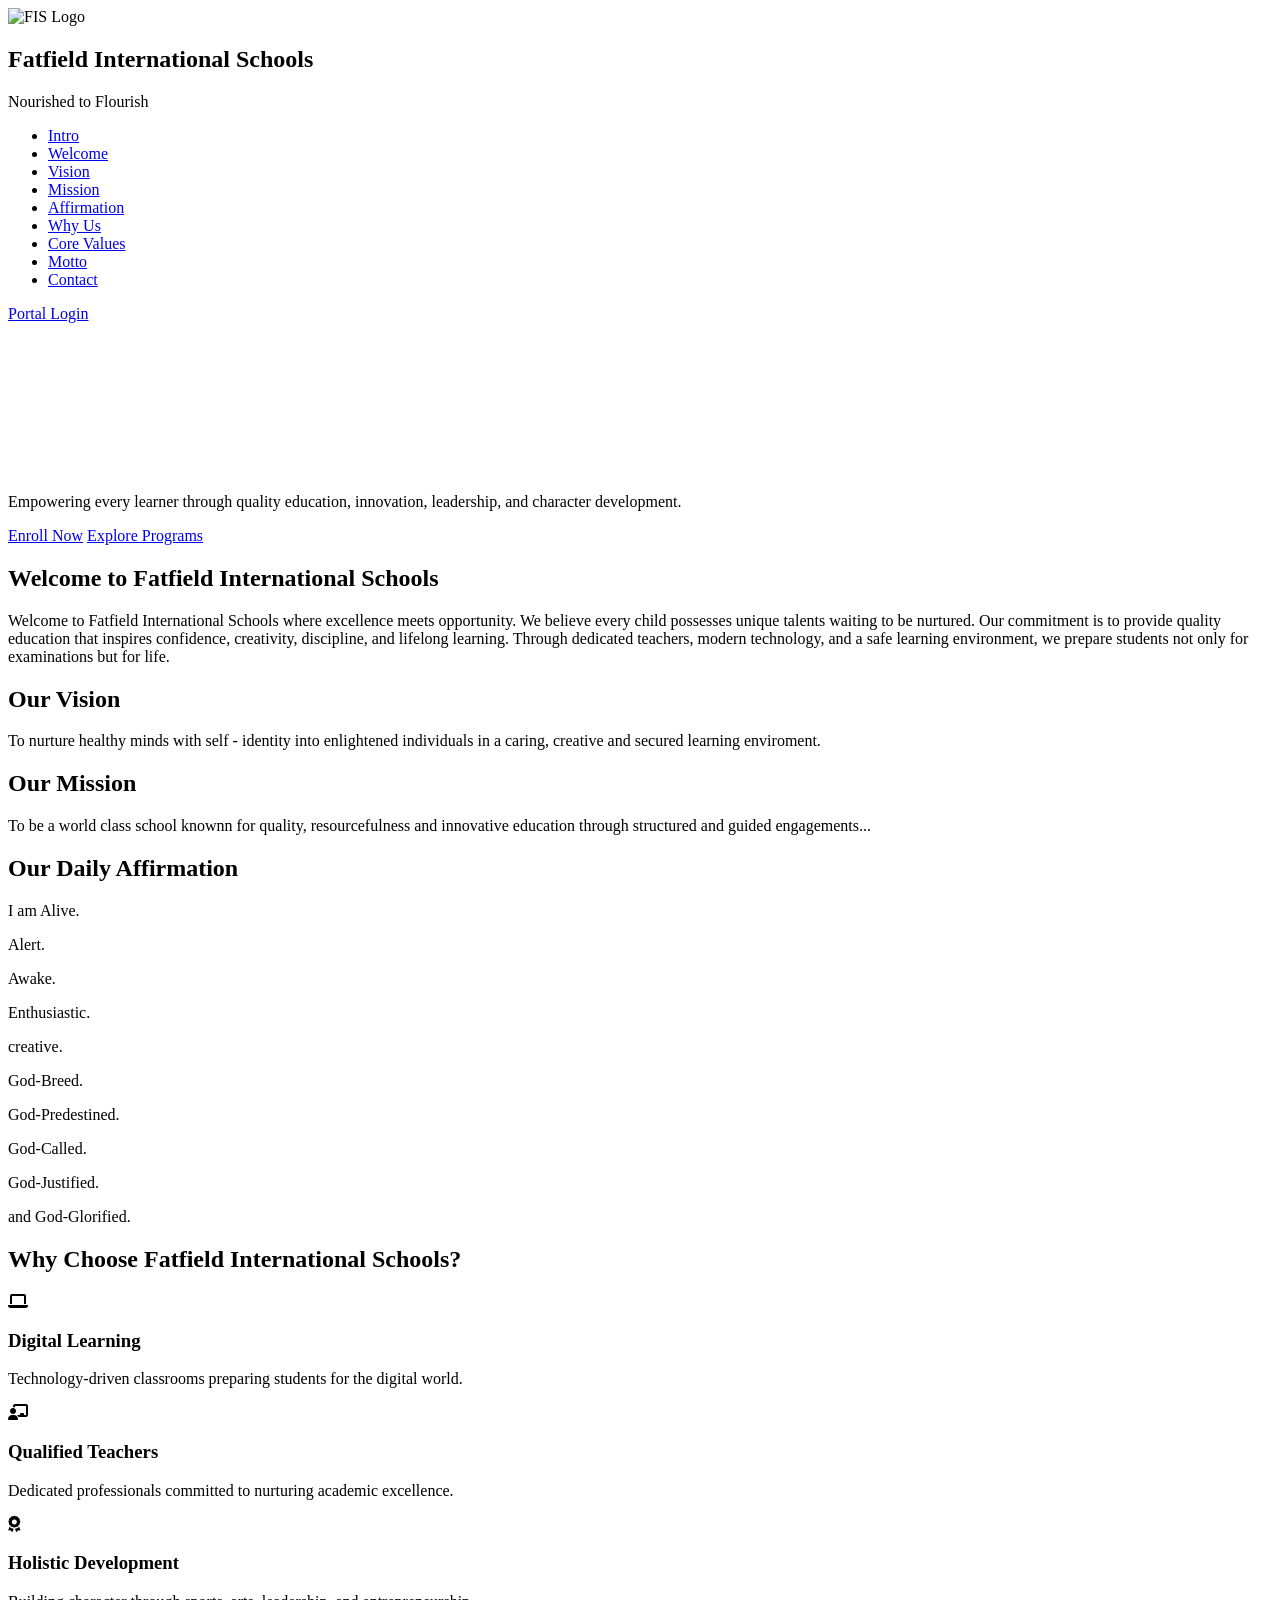
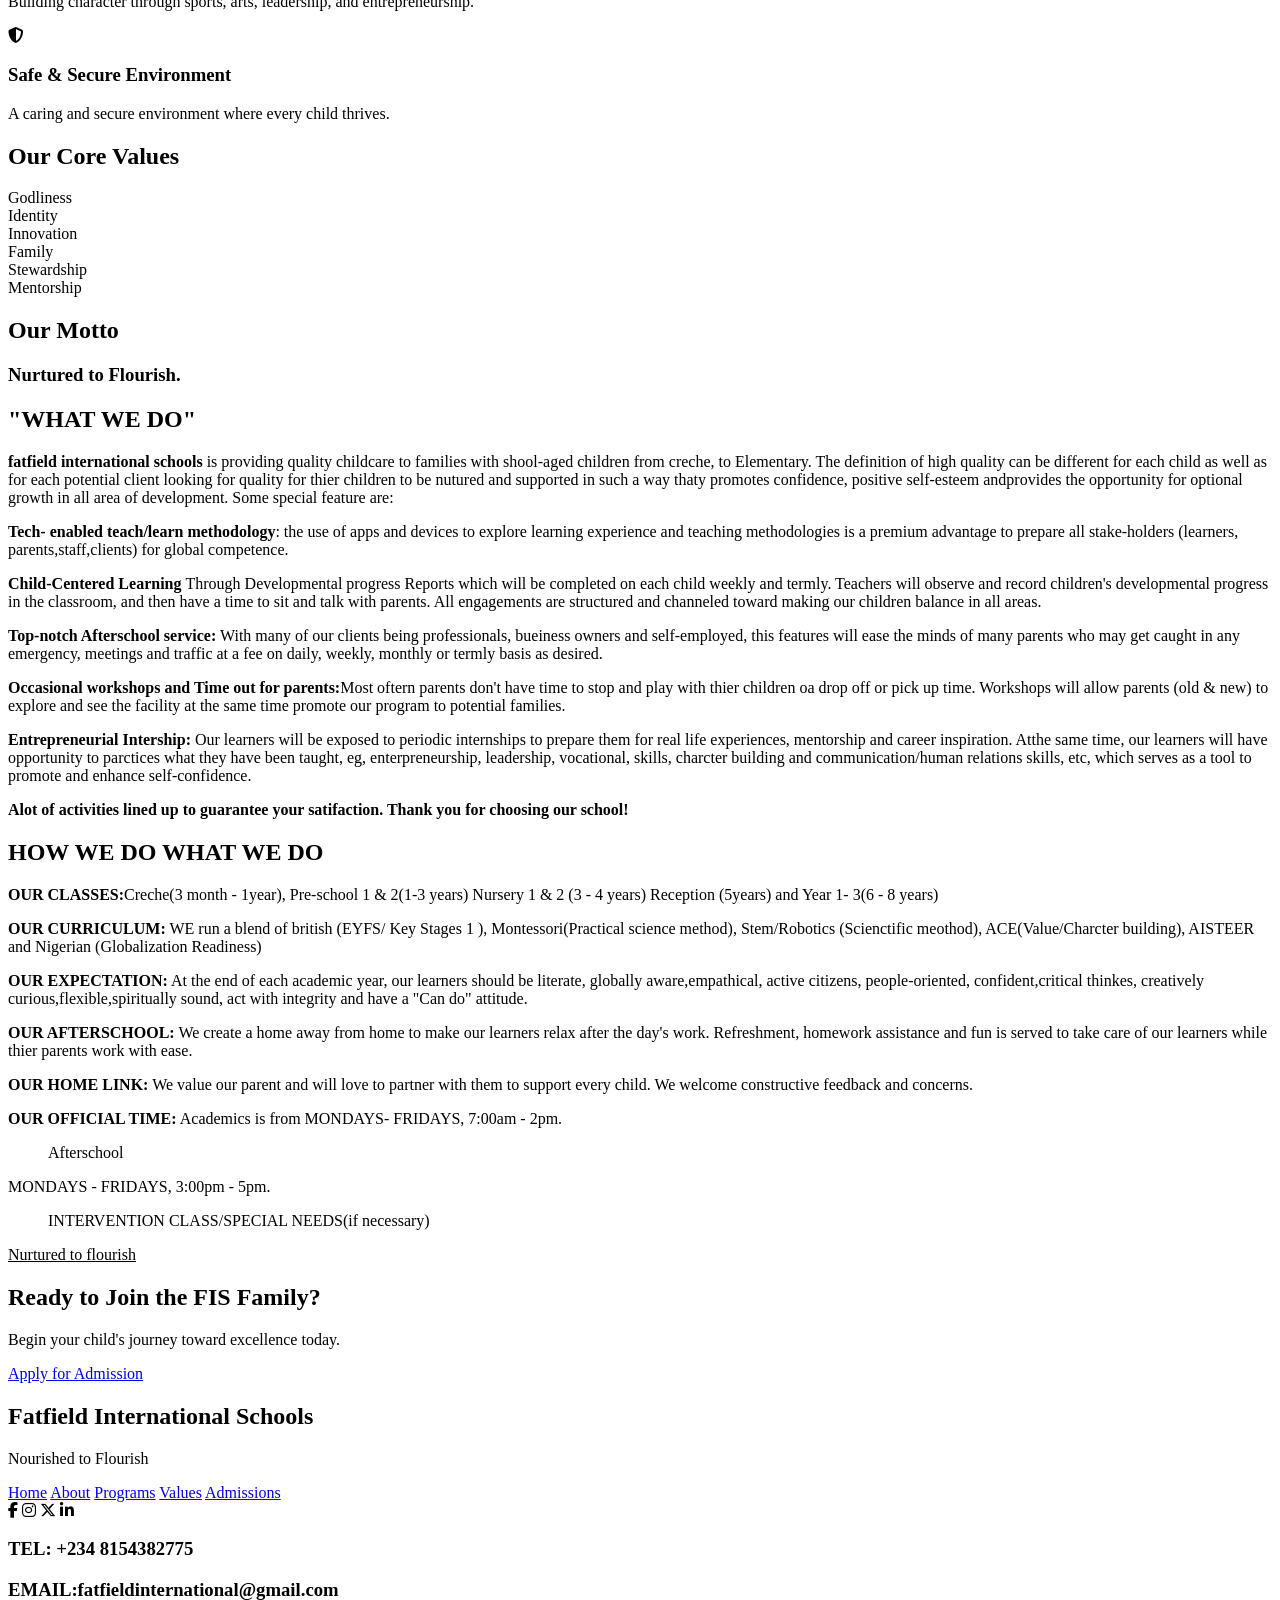
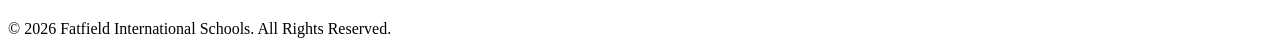
==== home.html @ a7c8a0c4 "Add files via upload" ====
<!doctype html>
<html lang="en">
  <head>
    <meta charset="UTF-8" />
    <meta name="viewport" content="width=device-width, initial-scale=1.0" />

    <title>Fatfield International Schools</title>

    <link rel="stylesheet" href="style/home.css" />

    <!-- Google Font -->
    <link
      href="https://fonts.googleapis.com/css2?family=Poppins:wght@300;400;500;600;700;800&display=swap"
      rel="stylesheet"
    />

    <!-- Font Awesome -->
    <link
      rel="stylesheet"
      href="https://cdnjs.cloudflare.com/ajax/libs/font-awesome/6.6.0/css/all.min.css"
    />
  </head>
  <body>
    <!-- ================= HEADER ================= -->

    <header>
      <div class="logo">
        <img src="data/fslogo.png" alt="FIS Logo" />

        <div>
          <h2>Fatfield International Schools</h2>
          
          <p>Nourished to Flourish</p>

          
        </div>
      </div>

      <nav>
        <ul>
          <li><a href="#hero">Intro</a></li>

          <li><a href="#welcome">Welcome</a></li>

          <li><a href="#vision">Vision</a></li>

          <li><a href="#mission">Mission</a></li>

          <li><a href="#affirmation">Affirmation</a></li>

          <li><a href="#choose">Why Us</a></li>

          <li><a href="#values">Core Values</a></li>

          <li><a href="#motto">Motto</a></li>

          <li><a href="#contact">Contact</a></li>
        </ul>
      </nav>

      <a href="index.html" class="login-btn"> Portal Login </a>
    </header>

    <!-- ================= HERO ================= -->

    <section id="hero" class="hero">
      <div class="hero-content">
        <video class="hero-video" autoplay muted loop playsinline>
          <source src="data/fsvideo.mp4" type="video/mp4" />
        </video>

        <p>
          Empowering every learner through quality education, innovation,
          leadership, and character development.
        </p>
        <div class="hero-buttons">
          <a href="#">Enroll Now</a>

          <a href="#">Explore Programs</a>
        </div>
      </div>
    </section>

    <!-- ================= WELCOME ================= -->

    <section id="welcome">
      <h2>Welcome to Fatfield International Schools</h2>

      <p>
        Welcome to Fatfield International Schools where excellence meets
        opportunity. We believe every child possesses unique talents waiting to
        be nurtured. Our commitment is to provide quality education that
        inspires confidence, creativity, discipline, and lifelong learning.
        Through dedicated teachers, modern technology, and a safe learning
        environment, we prepare students not only for examinations but for life.
      </p>
    </section>

    <!-- ================= VISION ================= -->

    <section id="vision">
      <h2>Our Vision</h2>

      <p>
        To nurture healthy minds with self - identity into enlightened
        individuals in a caring, creative and secured learning enviroment.
      </p>
    </section>

    <!-- ================= MISSION ================= -->

    <section id="mission">
      <h2>Our Mission</h2>

      <p>
        To be a world class school knownn for quality, resourcefulness and
        innovative education through structured and guided engagements...
      </p>
    </section>

    <!-- ================= AFFIRMATION ================= -->

    <section id="affirmation">
      <h2>Our Daily Affirmation</h2>

      <div class="affirmation-box">
        <p>I am Alive.</p>

        <p>Alert.</p>

        <p>Awake.</p>

        <p>Enthusiastic.</p>

        <p>creative.</p>

        <p>God-Breed.</p>

        <p>God-Predestined.</p>

        <p>God-Called.</p>

        <p>God-Justified.</p>

        <p>and God-Glorified.</p>
      </div>
    </section>

    <!-- ================= WHY CHOOSE US ================= -->

    <section id="choose">
      <h2>Why Choose Fatfield International Schools?</h2>

      <div class="cards">
        <div class="card" id="digital">
          <i class="fa-solid fa-laptop"></i>

          <h3>Digital Learning</h3>

          <p>
            Technology-driven classrooms preparing students for the digital
            world.
          </p>
        </div>

        <div class="card" id="teachers">
          <i class="fa-solid fa-chalkboard-user"></i>

          <h3>Qualified Teachers</h3>

          <p>
            Dedicated professionals committed to nurturing academic excellence.
          </p>
        </div>

        <div class="card" id="holistic">
          <i class="fa-solid fa-award"></i>

          <h3>Holistic Development</h3>

          <p>
            Building character through sports, arts, leadership, and
            entrepreneurship.
          </p>
        </div>

        <div class="card" id="secure">
          <i class="fa-solid fa-shield-halved"></i>

          <h3>Safe & Secure Environment</h3>

          <p>A caring and secure environment where every child thrives.</p>
        </div>
      </div>
    </section>

    <!-- ================= CORE VALUES ================= -->

    <section id="values">
      <h2>Our Core Values</h2>

      <div class="value-grid">
        <div class="value">Godliness</div>

        <div class="value">Identity</div>

        <div class="value">Innovation</div>

        <div class="value">Family</div>

        <div class="value">Stewardship</div>

        <div class="value">Mentorship</div>
      </div>
    </section>

    <!-- ================= MOTTO ================= -->

    <section id="motto">
      <h2>Our Motto</h2>
      <h3>Nurtured to Flourish.</h3>

      <h1>"WHAT WE DO"</h1>

      <p>
        <b>fatfield international schools</b> is providing quality childcare to
        families with shool-aged children from creche, to Elementary. The
        definition of high quality can be different for each child as well as
        for each potential client looking for quality for thier children to be
        nutured and supported in such a way thaty promotes confidence, positive
        self-esteem andprovides the opportunity for optional growth in all area
        of development. Some special feature are:
      </p>

      <p>
        <b>Tech- enabled teach/learn methodology</b>: the use of apps and
        devices to explore learning experience and teaching methodologies is a
        premium advantage to prepare all stake-holders (learners,
        parents,staff,clients) for global competence.
      </p>

      <p>
        <b>Child-Centered Learning </b> Through Developmental progress Reports
        which will be completed on each child weekly and termly. Teachers will
        observe and record children's developmental progress in the classroom,
        and then have a time to sit and talk with parents. All engagements are
        structured and channeled toward making our children balance in all
        areas.
      </p>

      <p>
        <b>Top-notch Afterschool service:</b> With many of our clients being
        professionals, bueiness owners and self-employed, this features will
        ease the minds of many parents who may get caught in any emergency,
        meetings and traffic at a fee on daily, weekly, monthly or termly basis
        as desired.
      </p>

      <p>
        <b>Occasional workshops and Time out for parents:</b>Most oftern parents
        don't have time to stop and play with thier children oa drop off or pick
        up time. Workshops will allow parents (old & new) to explore and see the
        facility at the same time promote our program to potential families.
      </p>

      <p>
        <b>Entrepreneurial Intership:</b> Our learners will be exposed to
        periodic internships to prepare them for real life experiences,
        mentorship and career inspiration. Atthe same time, our learners will
        have opportunity to parctices what they have been taught, eg,
        enterpreneurship, leadership, vocational, skills, charcter building and
        communication/human relations skills, etc, which serves as a tool to
        promote and enhance self-confidence.
      </p>

      <p>
        <b
          ><l
            >Alot of activities lined up to guarantee your satifaction. Thank
            you for choosing our school!</l
          ></b
        >
      </p>

      <h1>HOW WE DO WHAT WE DO</h1>
      <p>
        <b>OUR CLASSES:</b>Creche(3 month - 1year), Pre-school 1 & 2(1-3 years)
        Nursery 1 & 2 (3 - 4 years) Reception (5years) and Year 1- 3(6 - 8
        years)
      </p>

      <P>
        <B>OUR CURRICULUM:</B> WE run a blend of british (EYFS/ Key Stages 1 ), Montessori(Practical science method), Stem/Robotics (Scienctific meothod), ACE(Value/Charcter building), AISTEER and Nigerian (Globalization Readiness)     
       
      </p>

      </P>
       <B>OUR EXPECTATION:</B>  At the end of each academic year, our learners should be literate, globally aware,empathical, active citizens, people-oriented, confident,critical thinkes, creatively curious,flexible,spiritually sound, act with integrity and have a <l>"Can do"</l> attitude. 
      <p>

      <p>
       <b>OUR AFTERSCHOOL:</b> We create a home away from home to make our learners relax after the day's work. Refreshment, homework assistance and fun is served to take care of our learners while thier parents work with ease.
      </p>

      <p> 
        <b>OUR HOME LINK:</b> We value our parent and will love to partner with them to support every child. We welcome constructive feedback and concerns.
      </p>

      <p>
        <B>OUR OFFICIAL TIME:</B> Academics is from MONDAYS- FRIDAYS, 7:00am - 2pm. <Ul>Afterschool</Ul> MONDAYS - FRIDAYS, 3:00pm - 5pm.
        <ul>INTERVENTION CLASS/SPECIAL NEEDS(if necessary)</ul>
      </p>

      <P><u>Nurtured to flourish</u></P>
    </section>

    <!-- ================= CALL TO ACTION ================= -->

    <section id="contact">
      <h2>Ready to Join the FIS Family?</h2>

      <p>Begin your child's journey toward excellence today.</p>

      <a href="#" class="cta-btn"> Apply for Admission </a>
    </section>

    <!-- ================= FOOTER ================= -->

    <footer>
      <div class="footer-logo">
        <h2>Fatfield International Schools</h2>

        <p>Nourished to Flourish</p>
      </div>

      <div class="footer-links">
        <a href="#hero">Home</a>

        <a href="#welcome">About</a>

        <a href="#choose">Programs</a>

        <a href="#values">Values</a>

        <a href="#contact">Admissions</a>
      </div>

      <div class="socials">
        <i class="fab fa-facebook-f"></i>

        <i class="fab fa-instagram"></i>

        <i class="fab fa-x-twitter"></i>

        <i class="fab fa-linkedin-in"></i>
      </div>

      <p class="copyright">
        <h3><b>TEL: +234 8154382775</b></h3>
          <h3><b>EMAIL:fatfieldinternational@gmail.com</b></h3>
        © 2026 Fatfield International Schools. All Rights Reserved.
      </p>
    </footer>
    
    <script>
let lastScroll = 0;
const header = document.querySelector("header");

window.addEventListener("scroll", () => {

    const currentScroll = window.pageYOffset;

    // Always show the header near the top of the page
    if (currentScroll < 100) {
        header.classList.remove("hide");
        lastScroll = currentScroll;
        return;
    }

    // Hide when scrolling down
    if (currentScroll > lastScroll) {
        header.classList.add("hide");
    }

    // Show when scrolling up
    else {
        header.classList.remove("hide");
    }

    lastScroll = currentScroll;

});
</script>
  </body>
</html>
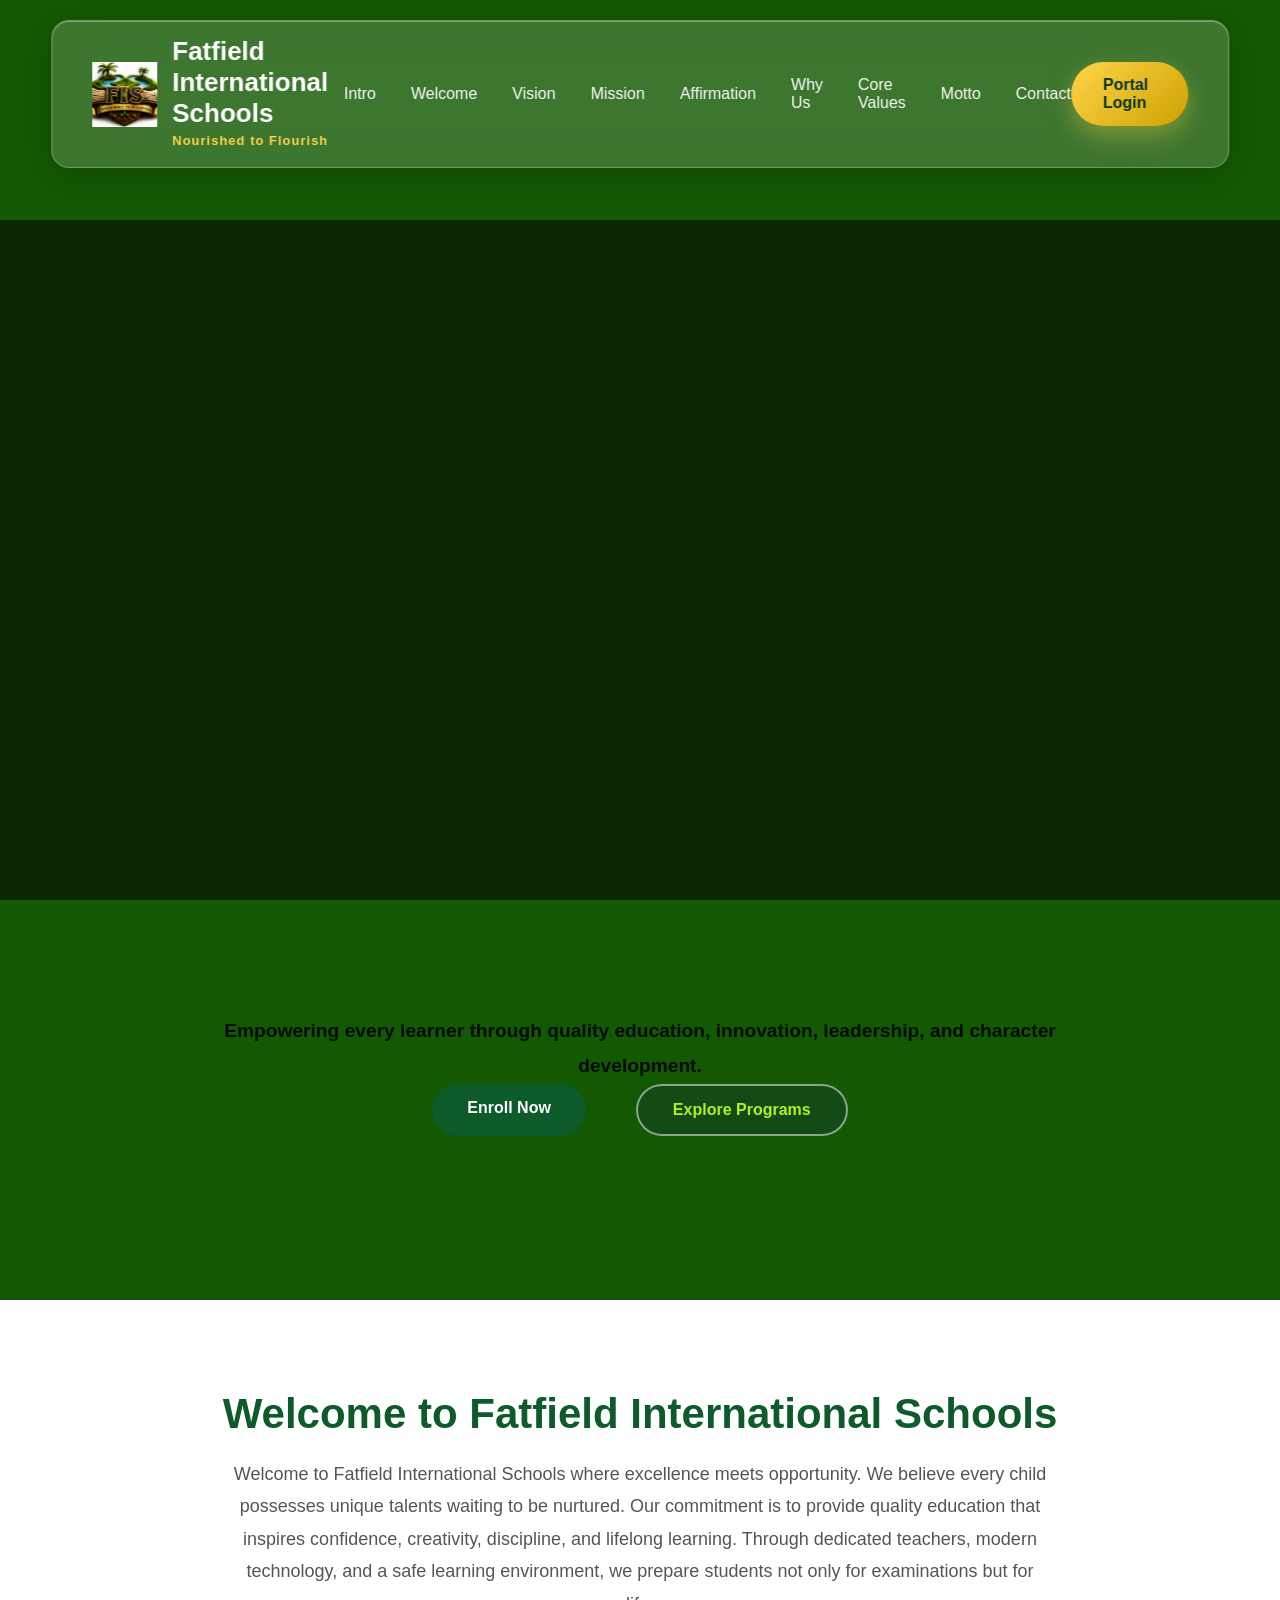
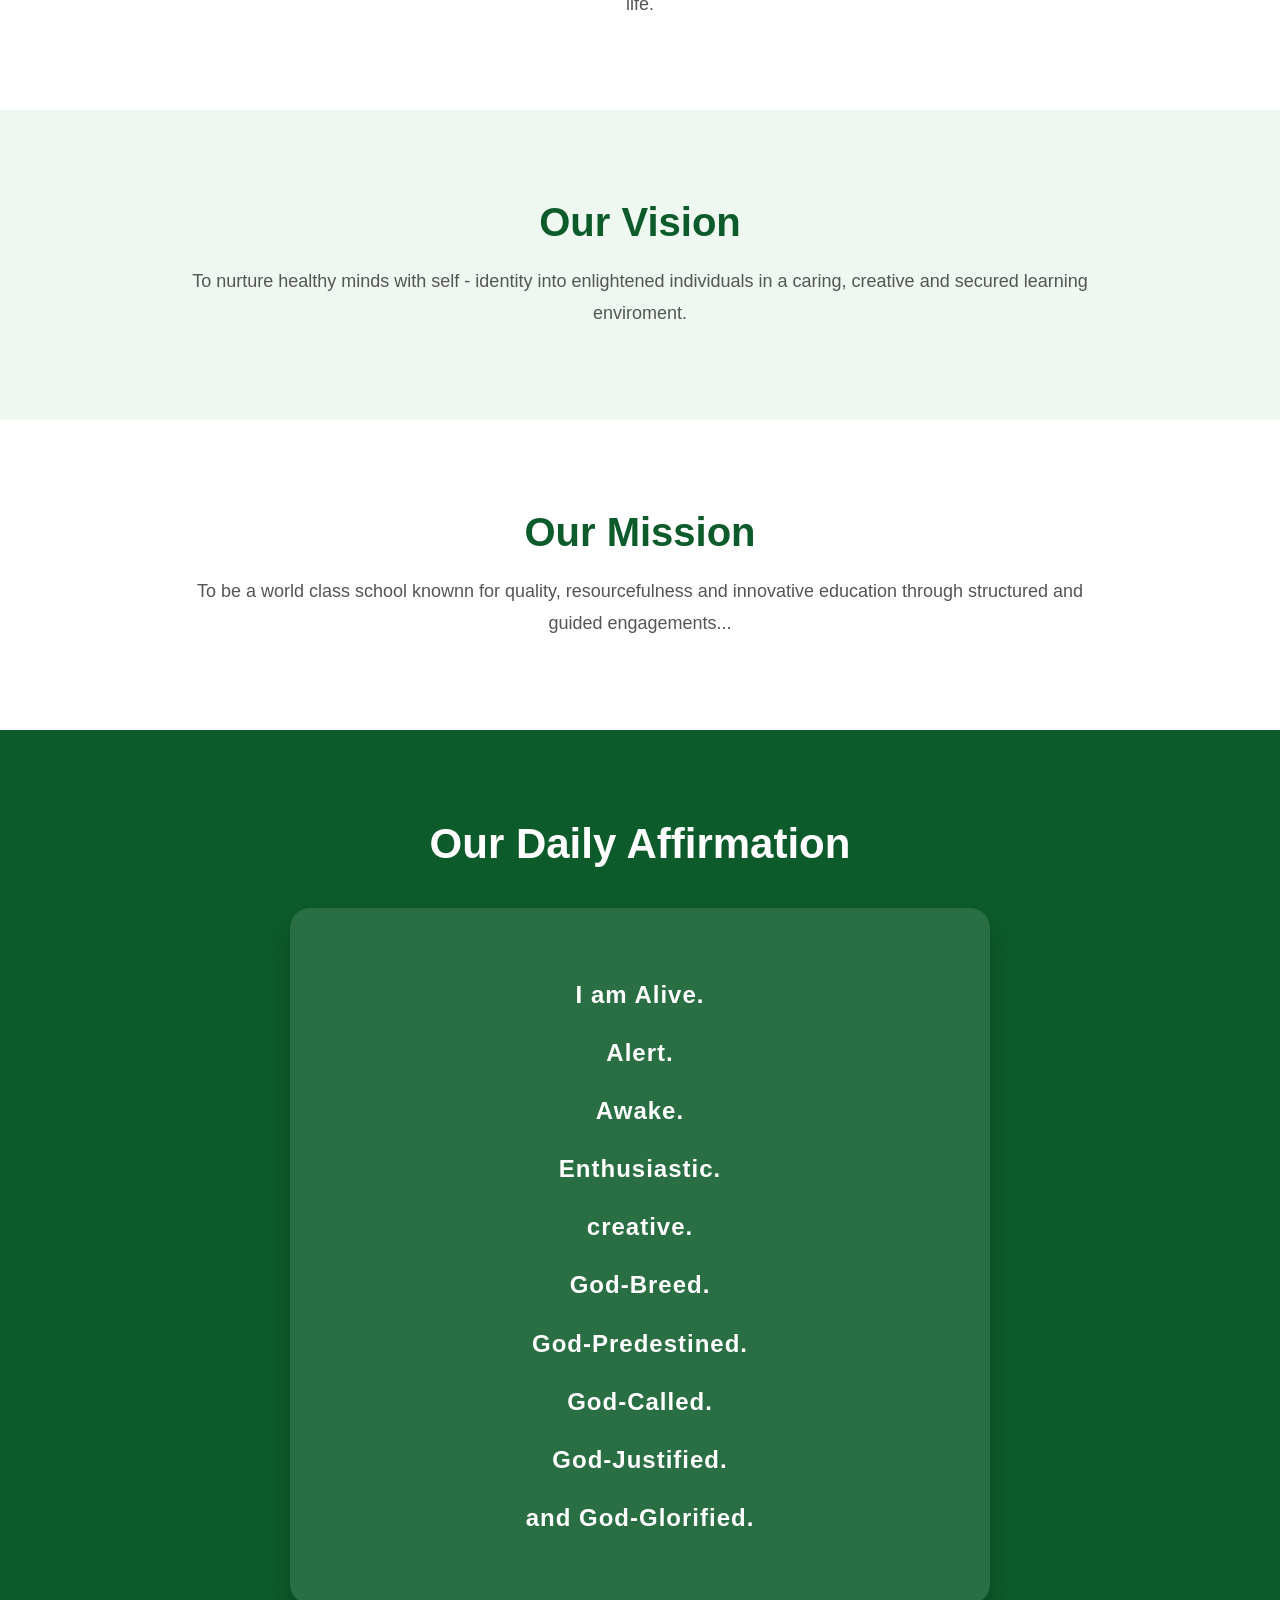
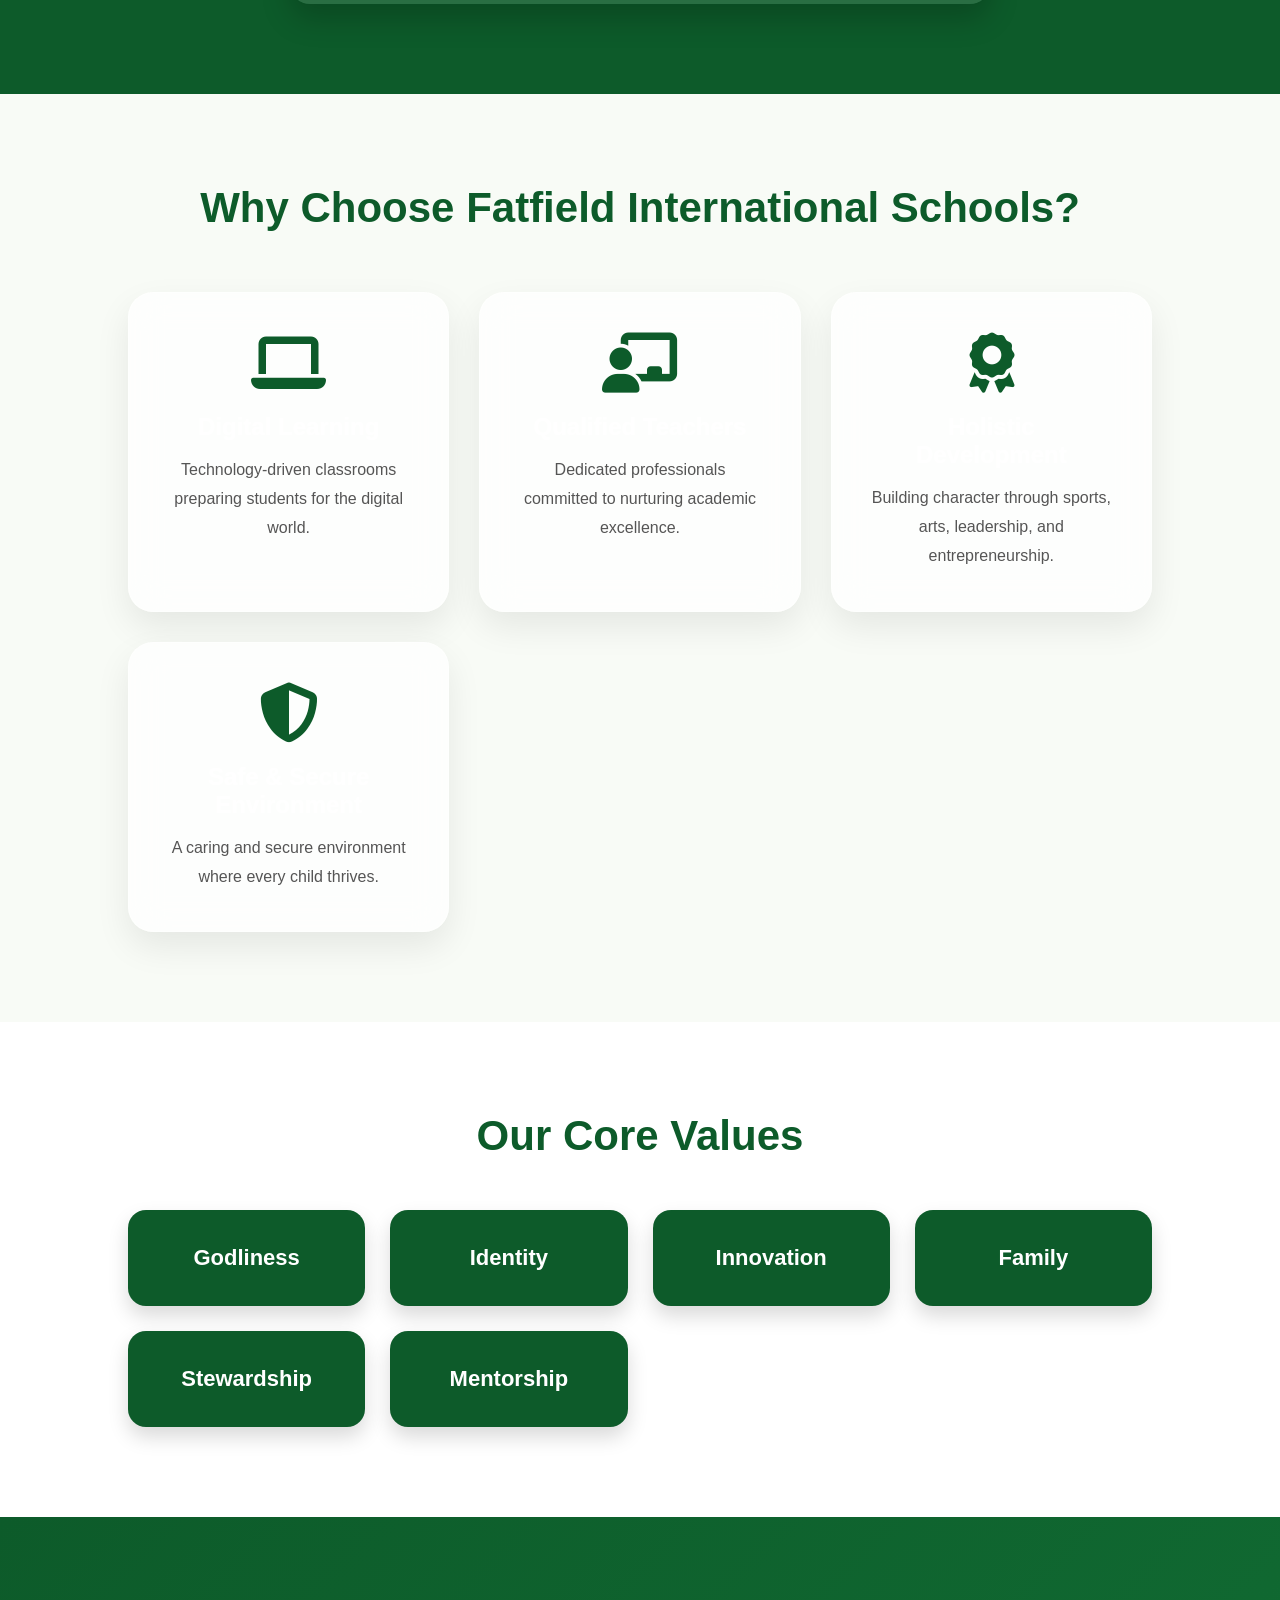
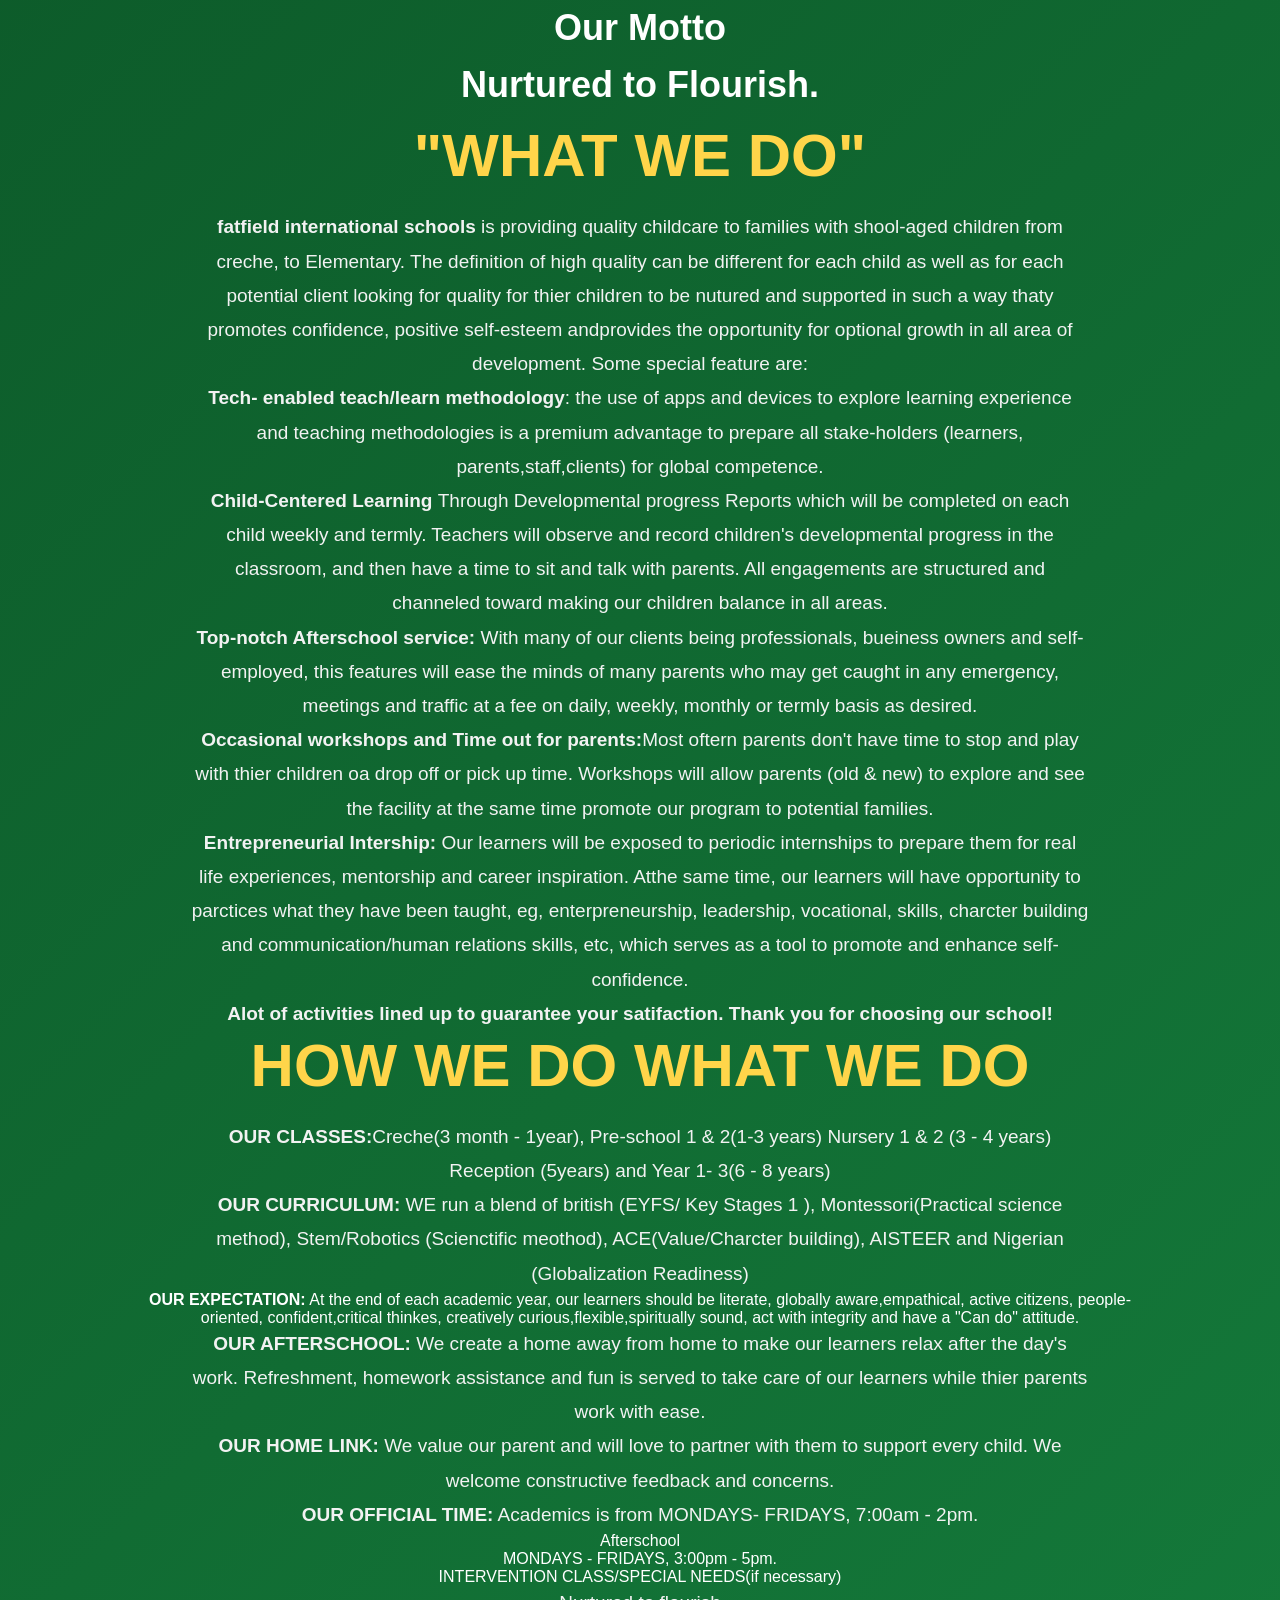
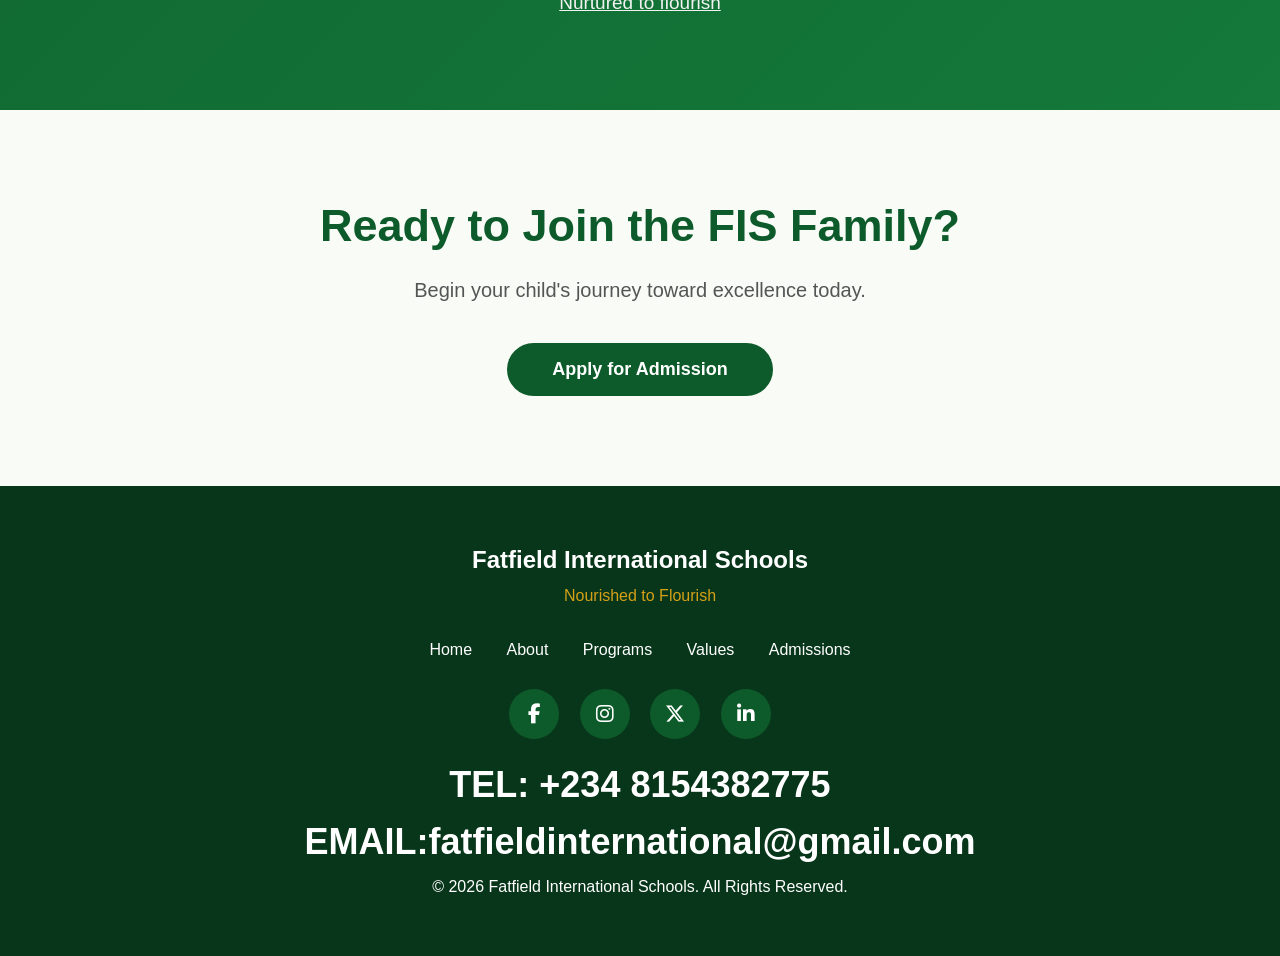
==== commit 93b18c97: "Fix HTML structure and update resource paths" ====
--- a/home.html
+++ b/home.html
@@ -6,7 +6,7 @@
 
     <title>Fatfield International Schools</title>
 
-    <link rel="stylesheet" href="style/home.css" />
+    <link rel="stylesheet" href="home.css" />
 
     <!-- Google Font -->
     <link
@@ -25,7 +25,7 @@
 
     <header>
       <div class="logo">
-        <img src="data/fslogo.png" alt="FIS Logo" />
+        <img src="fslogo.png" alt="FIS Logo" />
 
         <div>
           <h2>Fatfield International Schools</h2>
@@ -66,7 +66,7 @@
     <section id="hero" class="hero">
       <div class="hero-content">
         <video class="hero-video" autoplay muted loop playsinline>
-          <source src="data/fsvideo.mp4" type="video/mp4" />
+          <source src="fsvideo.mp4" type="video/mp4" />
         </video>
 
         <p>
--- a/home.css
+++ b/home.css
@@ -0,0 +1,1211 @@
+/*==========================
+ GOOGLE FONT
+==========================*/
+@import url('https://fonts.googleapis.com/css2?family=Poppins:wght@300;400;500;600;700;800&display=swap');
+
+/*==========================
+ RESET
+==========================*/
+*{
+    margin:0;
+    padding:0;
+    box-sizing:border-box;
+    scroll-behavior:smooth;
+    font-family:'Poppins',sans-serif;
+}
+
+body{
+    background:#135802;
+    color:#333;
+    overflow-x:hidden;
+}
+
+img{
+    max-width:100%;
+}
+
+a{
+    text-decoration:none;
+}
+
+section{
+    padding:90px 10%;
+}
+
+h1,h2,h3{
+    color:#0d5b2a;
+}
+
+p{
+    color:#555;
+    line-height:1.8;
+}
+
+/*==========================
+ HEADER
+==========================*/
+
+header{
+    position:fixed;
+    top:0;
+    left:0;
+    right:0;
+    width:100%;
+
+    min-height:90px;
+    padding:15px 40px;
+
+    display:flex;
+    justify-content:space-between;
+    align-items:center;
+
+    box-sizing:border-box;
+
+    background:rgba(255,255,255,.95);
+    backdrop-filter:blur(10px);
+
+    box-shadow:0 5px 15px rgba(0,0,0,.08);
+
+    z-index:1000;
+
+    transition:
+        opacity .2s ease,
+        transform .2s ease;
+}
+
+header.hide{
+    opacity:0;
+    transform:scale(.98);
+    pointer-events:none;
+}
+
+/*==========================
+ LOGO
+==========================*/
+
+.logo{
+    display:flex;
+    align-items:center;
+    gap:15px;
+}
+
+.logo img{
+    width:70px;
+}
+
+.logo h2{
+    font-size:24px;
+    color:#0d5b2a;
+}
+
+.logo p{
+    font-size:13px;
+    color:#d4a017;
+    font-weight:600;
+}
+
+/*==========================
+ NAVIGATION
+==========================*/
+
+nav ul{
+    display:flex;
+    list-style:none;
+    gap:28px;
+}
+
+nav ul li a{
+    color:#222;
+    font-weight:500;
+    transition:.3s;
+}
+
+nav ul li a:hover{
+    color:#0d5b2a;
+}
+
+/*==========================
+ LOGIN BUTTON
+==========================*/
+
+.login-btn{
+    background:#0d5b2a;
+    color:#fff;
+    padding:12px 24px;
+    border-radius:40px;
+    transition:.3s;
+    font-weight:600;
+}
+
+.login-btn:hover{
+    background:#d4a017;
+    color:#fff;
+}
+
+/*==========================
+ HERO
+==========================*/
+
+.hero{
+    height:100vh;
+    background:
+    linear-gradient(rgba(0,0,0,.55),rgba(0,0,0,.55)),
+    url(images/hero.jpg) center/cover no-repeat;
+
+    display:flex;
+    justify-content:center;
+    align-items:center;
+    text-align:center;
+}
+
+.hero-content{
+    max-width:850px;
+}
+
+.hero-content h1{
+    color:#fff;
+    font-size:65px;
+    line-height:1.2;
+    margin-bottom:20px;
+}
+
+.hero-content p{
+    color:#eee;
+    font-size:20px;
+    margin-bottom:40px;
+}
+
+.hero-buttons{
+    display:flex;
+    justify-content:center;
+    gap:20px;
+    flex-wrap:wrap;
+}
+
+.hero-buttons a{
+    background:#0d5b2a;
+    color:#fff;
+    padding:15px 35px;
+    border-radius:40px;
+    transition:.3s;
+    font-weight:600;
+}
+
+.hero-buttons a:last-child{
+    background:#d4a017;
+}
+
+.hero-buttons a:hover{
+    transform:translateY(-5px);
+    box-shadow:0 10px 25px rgba(0,0,0,.25);
+}
+
+/*==========================
+ WELCOME
+==========================*/
+
+#welcome{
+    text-align:center;
+    background:#fff;
+}
+
+#welcome h2{
+    font-size:42px;
+    margin-bottom:20px;
+}
+
+#welcome p{
+    width:80%;
+    margin:auto;
+    font-size:18px;
+}
+
+/*==========================
+ VISION
+==========================*/
+
+#vision{
+    background:#eef8f1;
+    text-align:center;
+}
+
+#vision h2{
+    font-size:40px;
+    margin-bottom:20px;
+}
+
+#vision p{
+    max-width:900px;
+    margin:auto;
+    font-size:18px;
+}
+
+/*==========================
+ MISSION
+==========================*/
+
+#mission{
+    background:#fff;
+    text-align:center;
+}
+
+#mission h2{
+    font-size:40px;
+    margin-bottom:20px;
+}
+
+#mission p{
+    max-width:900px;
+    margin:auto;
+    font-size:18px;
+}
+
+/*==========================
+ AFFIRMATION
+==========================*/
+
+#affirmation{
+    background:#0d5b2a;
+    text-align:center;
+    color:#fff;
+}
+
+#affirmation h2{
+    color:#fff;
+    margin-bottom:40px;
+    font-size:42px;
+}
+
+.affirmation-box{
+    max-width:700px;
+    margin:auto;
+    background:rgba(255,255,255,.12);
+    padding:50px;
+    border-radius:20px;
+    backdrop-filter:blur(8px);
+    box-shadow:0 15px 30px rgba(0,0,0,.2);
+}
+
+.affirmation-box p{
+    color:#fff;
+    font-size:24px;
+    font-weight:600;
+    margin:15px 0;
+    letter-spacing:1px;
+}
+
+/*==========================
+ SECTION SPACING
+==========================*/
+
+#welcome,
+#vision,
+#mission,
+#affirmation{
+    scroll-margin-top:100px;
+}
+
+/*==========================
+ SIMPLE ANIMATION
+==========================*/
+
+.hero-content,
+#welcome,
+#vision,
+#mission,
+#affirmation{
+    animation:fadeUp .8s ease;
+}
+
+@keyframes fadeUp{
+
+    from{
+        opacity:0;
+        transform:translateY(40px);
+    }
+
+    to{
+        opacity:1;
+        transform:translateY(0);
+    }
+
+}
+
+/*==========================
+ TABLET
+==========================*/
+
+@media(max-width:991px){
+
+header{
+    flex-direction:column;
+    gap:20px;
+}
+
+nav ul{
+    flex-wrap:wrap;
+    justify-content:center;
+}
+
+.hero-content h1{
+    font-size:48px;
+}
+
+.hero-content p{
+    font-size:18px;
+}
+
+#welcome p,
+#vision p,
+#mission p{
+    width:100%;
+}
+
+}
+
+/*==========================
+ MOBILE
+==========================*/
+
+@media(max-width:768px){
+
+section{
+    padding:70px 8%;
+}
+
+.logo img{
+    width:55px;
+}
+
+.logo h2{
+    font-size:20px;
+}
+
+nav ul{
+    gap:15px;
+}
+
+nav ul li a{
+    font-size:14px;
+}
+
+.hero{
+    height:90vh;
+}
+
+.hero-content h1{
+    font-size:36px;
+}
+
+.hero-content p{
+    font-size:16px;
+}
+
+.hero-buttons{
+    flex-direction:column;
+}
+
+.hero-buttons a{
+    width:220px;
+    margin:auto;
+}
+
+#welcome h2,
+#vision h2,
+#mission h2,
+#affirmation h2{
+    font-size:32px;
+}
+
+.affirmation-box{
+    padding:30px;
+}
+
+.affirmation-box p{
+    font-size:18px;
+}
+
+}
+
+
+/*=========================================
+ WHY CHOOSE US
+=========================================*/
+
+#choose{
+    background:#f8fbf6;
+    text-align:center;
+}
+
+#choose h2{
+    font-size:42px;
+    margin-bottom:60px;
+}
+
+.cards{
+    display:grid;
+    grid-template-columns:repeat(auto-fit,minmax(250px,1fr));
+    gap:30px;
+}
+
+.card{
+    background:#fff;
+    padding:40px 25px;
+    border-radius:20px;
+    box-shadow:0 12px 30px rgba(0,0,0,.08);
+    transition:.4s;
+    cursor:pointer;
+}
+
+.card:hover{
+    transform:translateY(-12px);
+    box-shadow:0 18px 40px rgba(0,0,0,.15);
+}
+
+.card i{
+    font-size:60px;
+    color:#0d5b2a;
+    margin-bottom:20px;
+}
+
+.card h3{
+    font-size:24px;
+    margin-bottom:15px;
+}
+
+.card p{
+    font-size:16px;
+    line-height:1.8;
+}
+
+/*=========================================
+ CORE VALUES
+=========================================*/
+
+#values{
+    background:#ffffff;
+    text-align:center;
+}
+
+#values h2{
+    font-size:42px;
+    margin-bottom:50px;
+}
+
+.value-grid{
+    display:grid;
+    grid-template-columns:repeat(auto-fit,minmax(220px,1fr));
+    gap:25px;
+}
+
+.value{
+    background:#0d5b2a;
+    color:#fff;
+    padding:35px;
+    border-radius:18px;
+    font-size:22px;
+    font-weight:600;
+    transition:.4s;
+    box-shadow:0 10px 20px rgba(0,0,0,.15);
+}
+
+.value:hover{
+    background:#d4a017;
+    transform:scale(1.05);
+}
+
+/*=========================================
+ MOTTO
+=========================================*/
+
+#motto{
+    background:linear-gradient(135deg,#0d5b2a,#14793a);
+    color:#fff;
+    text-align:center;
+}
+
+#motto h2, h3{
+    color:#ffffff;
+    font-size:36px;
+    margin-bottom:15px;
+}
+
+#motto h1{
+    color:#ffd54a;
+    font-size:60px;
+    margin-bottom:20px;
+}
+
+#motto p{
+    color:#f2f2f2;
+    max-width:900px;
+    margin:auto;
+    font-size:19px;
+}
+
+/*=========================================
+ CALL TO ACTION
+=========================================*/
+
+#contact{
+    background:#f8fbf6;
+    text-align:center;
+}
+
+#contact h2{
+    font-size:45px;
+    margin-bottom:20px;
+}
+
+#contact p{
+    font-size:20px;
+    margin-bottom:35px;
+}
+
+.cta-btn{
+    display:inline-block;
+    padding:16px 45px;
+    background:#0d5b2a;
+    color:#fff;
+    border-radius:50px;
+    font-size:18px;
+    font-weight:600;
+    transition:.3s;
+}
+
+.cta-btn:hover{
+    background:#d4a017;
+    transform:translateY(-5px);
+}
+
+/*=========================================
+ FOOTER
+=========================================*/
+
+footer{
+    background:#08361a;
+    color:#fff;
+    text-align:center;
+    padding:60px 10%;
+}
+
+.footer-logo h2{
+    color:#fff;
+    margin-bottom:8px;
+}
+
+.footer-logo p{
+    color:#d4a017;
+    margin-bottom:30px;
+}
+
+.footer-links{
+    margin-bottom:30px;
+}
+
+.footer-links a{
+    color:#fff;
+    margin:0 15px;
+    transition:.3s;
+    font-weight:500;
+}
+
+.footer-links a:hover{
+    color:#d4a017;
+}
+
+.socials{
+    margin:25px 0;
+}
+
+.socials i{
+    width:50px;
+    height:50px;
+    line-height:50px;
+    border-radius:50%;
+    background:#0d5b2a;
+    color:#fff;
+    font-size:20px;
+    margin:0 8px;
+    transition:.3s;
+    cursor:pointer;
+}
+
+.socials i:hover{
+    background:#d4a017;
+    transform:translateY(-5px);
+}
+
+footer .copyright{
+    margin-top:25px;
+    color:#ddd;
+    font-size:15px;
+}
+
+/*=========================================
+ SCROLL OFFSET
+=========================================*/
+
+#choose,
+#values,
+#motto,
+#contact{
+    scroll-margin-top:100px;
+}
+
+/*=========================================
+ RESPONSIVE
+=========================================*/
+
+@media(max-width:991px){
+
+.cards{
+    grid-template-columns:repeat(2,1fr);
+}
+
+.value-grid{
+    grid-template-columns:repeat(2,1fr);
+}
+
+#motto h1{
+    font-size:45px;
+}
+
+#contact h2{
+    font-size:36px;
+}
+
+}
+
+@media(max-width:768px){
+
+.cards{
+    grid-template-columns:1fr;
+}
+
+.value-grid{
+    grid-template-columns:1fr;
+}
+
+.card{
+    padding:35px 20px;
+}
+
+.card i{
+    font-size:50px;
+}
+
+.card h3{
+    font-size:22px;
+}
+
+.value{
+    font-size:20px;
+}
+
+#motto h1{
+    font-size:34px;
+}
+
+#motto p{
+    font-size:17px;
+}
+
+#contact h2{
+    font-size:30px;
+}
+
+#contact p{
+    font-size:17px;
+}
+
+.footer-links{
+    display:flex;
+    flex-direction:column;
+    gap:15px;
+}
+
+.footer-links a{
+    margin:0;
+}
+
+.socials i{
+    width:45px;
+    height:45px;
+    line-height:45px;
+    font-size:18px;
+}
+
+}
+
+/*=========================================
+ SMOOTH HOVER EFFECTS
+=========================================*/
+
+.card,
+.value,
+.cta-btn,
+.login-btn,
+.hero-buttons a{
+    transition:all .35s ease;
+}
+
+/*=========================================
+ CUSTOM SCROLLBAR
+=========================================*/
+
+::-webkit-scrollbar{
+    width:10px;
+}
+
+::-webkit-scrollbar-track{
+    background:#e8e8e8;
+}
+
+::-webkit-scrollbar-thumb{
+    background:#0d5b2a;
+    border-radius:20px;
+}
+
+::-webkit-scrollbar-thumb:hover{
+    background:#d4a017;
+} 
+
+
+
+
+/*=========================================
+GLASS STICKY NAVIGATION
+=========================================*/
+
+header{
+    position:fixed;
+    top:20px;
+    left:50%;
+    transform:translateX(-50%);
+
+    width:92%;
+    max-width:1450px;
+
+    display:flex;
+    justify-content:space-between;
+    align-items:center;
+
+    padding:15px 40px;
+
+    background:rgba(255,255,255,0.18);
+
+    backdrop-filter:blur(20px);
+    -webkit-backdrop-filter:blur(20px);
+
+    border:1px solid rgba(255,255,255,.25);
+
+    border-radius:18px;
+
+    box-shadow:
+        0 8px 32px rgba(0,0,0,.15),
+        inset 0 1px 1px rgba(255,255,255,.35);
+
+    z-index:1000;
+
+    transition:.4s ease;
+} 
+
+
+
+
+
+
+.logo{
+    display:flex;
+    align-items:center;
+    gap:15px;
+}
+
+.logo img{
+    width:65px;
+    height:65px;
+    object-fit:cover;
+}
+
+.logo h2{
+    font-size:26px;
+    color:#ffffff;
+    font-weight:700;
+}
+
+.logo h3{
+    font-size:16px;
+    color:#f2f2f2;
+    font-weight:700;
+}
+
+.logo p{
+    color:#ffd54a;
+    font-size:13px;
+    letter-spacing:1px;
+}
+
+
+
+
+
+
+nav ul{
+    display:flex;
+    align-items:center;
+    gap:35px;
+    list-style:none;
+}
+
+nav ul li a{
+
+    color:white;
+
+    font-weight:500;
+
+    position:relative;
+
+    transition:.3s;
+}
+
+nav ul li a::after{
+
+    content:"";
+
+    position:absolute;
+
+    left:0;
+
+    bottom:-6px;
+
+    width:0;
+
+    height:2px;
+
+    background:#FFD54A;
+
+    transition:.3s;
+}
+
+nav ul li a:hover{
+
+    color:#FFD54A;
+
+}
+
+nav ul li a:hover::after{
+
+    width:100%;
+
+}
+
+
+
+
+.login-btn{
+
+    background:linear-gradient(135deg,#FFD54A,#CFA100);
+
+    color:#08361A;
+
+    padding:14px 32px;
+
+    border-radius:50px;
+
+    font-weight:700;
+
+    transition:.35s;
+
+    box-shadow:0 10px 25px rgba(255,213,74,.35);
+
+}
+
+.login-btn:hover{
+
+    transform:translateY(-4px);
+
+    box-shadow:0 18px 35px rgba(255,213,74,.55);
+
+} 
+
+
+
+
+
+.hero{
+
+    height:100vh;
+
+    display:flex;
+
+    justify-content:center;
+
+    align-items:center;
+
+    text-align:center;
+
+    background:
+
+    linear-gradient(rgba(0,0,0,.55),rgba(0,0,0,.55)),
+
+    url(images/hero.jpg);
+
+    background-size:cover;
+
+    background-position:center;
+
+    background-attachment:fixed;
+
+}
+
+
+
+
+.hero-buttons a{
+
+    padding:16px 38px;
+
+    border-radius:50px;
+
+    font-weight:600;
+
+    transition:.35s;
+
+    backdrop-filter:blur(15px);
+
+}
+
+.hero-buttons a:first-child{
+
+    background:#0d5b2a;
+
+    color:white;
+
+}
+
+.hero-buttons a:last-child{
+
+    background:rgba(255,255,255,.15);
+
+    color:white;
+
+    border:1px solid rgba(255,255,255,.4);
+
+}
+
+.hero-buttons a:hover{
+
+    transform:translateY(-6px);
+
+}
+
+
+
+
+.card{
+
+    background:rgba(255,255,255,.75);
+
+    backdrop-filter:blur(18px);
+
+    border:1px solid rgba(255,255,255,.35);
+
+    border-radius:25px;
+
+    padding:40px;
+
+    box-shadow:
+
+    0 15px 35px rgba(0,0,0,.08);
+
+    transition:.4s;
+
+}
+
+.card:hover{
+
+    transform:translateY(-12px);
+
+}
+
+
+
+
+
+
+
+
+
+/*=========================================
+ HERO VIDEO SECTION
+=========================================*/
+
+.hero{
+    position:relative;
+    width:100%;
+    height:120vh;
+    display:flex;
+    justify-content:center;
+    align-items:center;
+    overflow:hidden;
+    margin: 220px 0 0 0; /* Adjust to match your header height */
+
+}
+
+/* Background Video */
+
+.hero-video{
+    position:absolute;
+    top:50%;
+    left:50%;
+    width:100%;
+    height:100%;
+    object-fit:fit;
+    transform:translate(-50%, -50%);
+    z-index:-2;
+}
+
+/* Dark Overlay */
+
+.overlay{
+    position:absolute;
+    top:0;
+    left:0;
+    width:100%;
+    height:100%;
+    background:linear-gradient(
+        rgba(0,0,0,0.45),
+        rgba(0,0,0,0.55)
+    );
+    z-index:-1;
+}
+
+/* Hero Content */
+
+.hero-content{
+    max-width:1000px;
+    text-align:center;
+    padding:20px;
+    color:#fff;
+    z-index:2;
+}
+
+.hero-content h1{
+    font-size:4rem;
+    line-height:1.2;
+    font-weight:800;
+    color:#fff;
+    margin-bottom:20px;
+    text-shadow:0 5px 15px rgba(0,0,0,.4);
+}
+
+.hero-content p{
+    font-size:1.2rem;
+    color:#000c02;
+    margin-bottom:40px;
+    line-height:1.8;
+    margin: 630px 0 0 0;
+    font-weight: bold;
+
+}
+
+/* Buttons */
+
+.hero-buttons{
+    display:flex;
+    justify-content:center;
+    gap:50px;
+    flex-wrap:wrap;
+}
+
+.hero-buttons a{
+    display:inline-block;
+    padding:15px 35px;
+    border-radius:50px;
+    font-weight:600;
+    transition:.35s;
+}
+
+.hero-buttons a:first-child{
+    background:#0d5b2a;
+    color:#fff;
+}
+
+.hero-buttons a:last-child{
+    background:rgba(25, 4, 143, 0.15);
+    color:#b2f023;
+    border:2px solid rgba(255,255,255,.5);
+    backdrop-filter:blur(10px);
+}
+
+.hero-buttons a:hover{
+    transform:translateY(-5px);
+}
+
+.hero-buttons a:first-child:hover{
+    background:#d4a017;
+}
+
+.hero-buttons a:last-child:hover{
+    background:rgba(255,255,255,.25);
+}
+
+/*=========================================
+ RESPONSIVE
+=========================================*/
+
+@media(max-width:992px){
+
+.hero-content h1{
+    font-size:3rem;
+}
+
+.hero-content p{
+    font-size:1.1rem;
+}
+
+}
+
+@media(max-width:768px){
+
+.hero{
+    height:90vh;
+}
+
+.hero-content h1{
+    font-size:2.3rem;
+}
+
+.hero-content p{
+    font-size:1rem;
+}
+
+.hero-buttons{
+    flex-direction:column;
+    align-items:center;
+}
+
+.hero-buttons a{
+    width:220px;
+    text-align:center;
+}
+
+}
+.hero-content{
+    animation:heroFade 1.5s ease;
+}
+
+@keyframes heroFade{
+
+    from{
+        opacity:0;
+        transform:translateY(50px);
+    }
+
+    to{
+        opacity:1;
+        transform:translateY(0);
+    }
+
+}
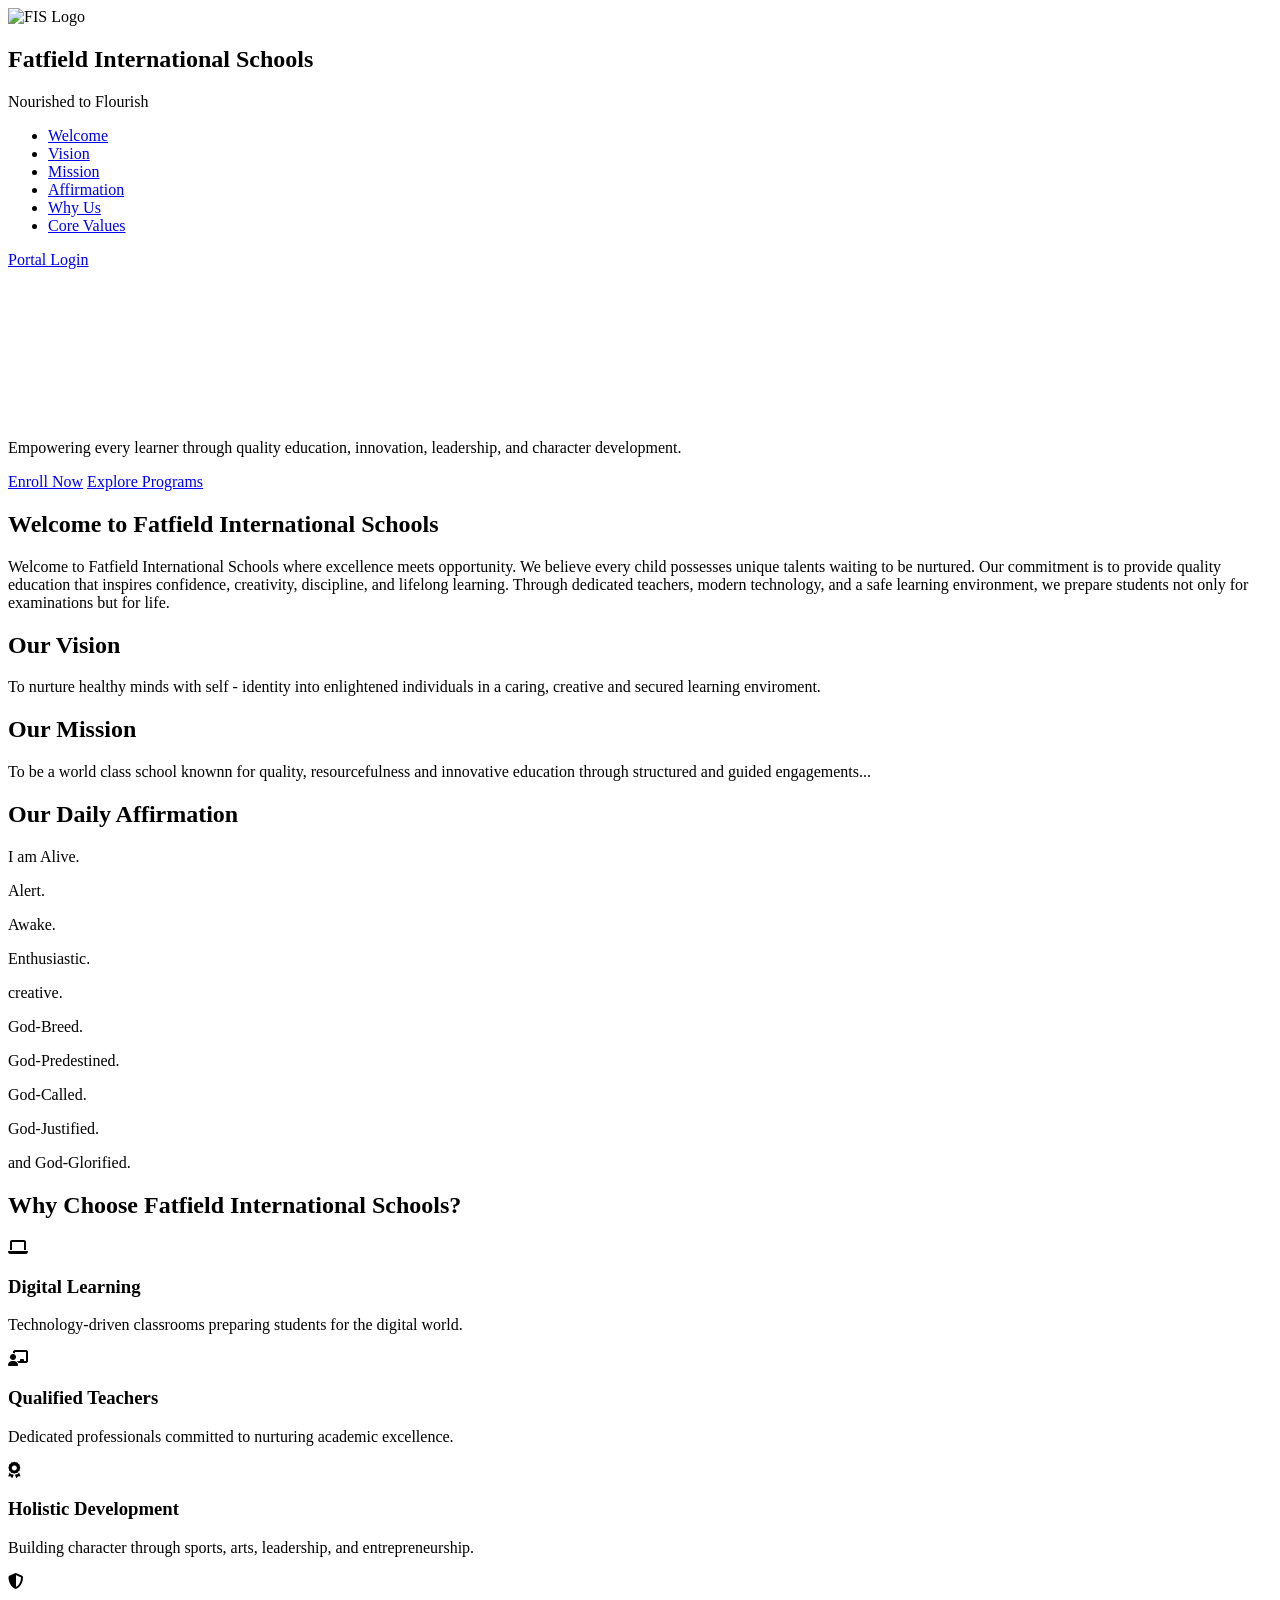
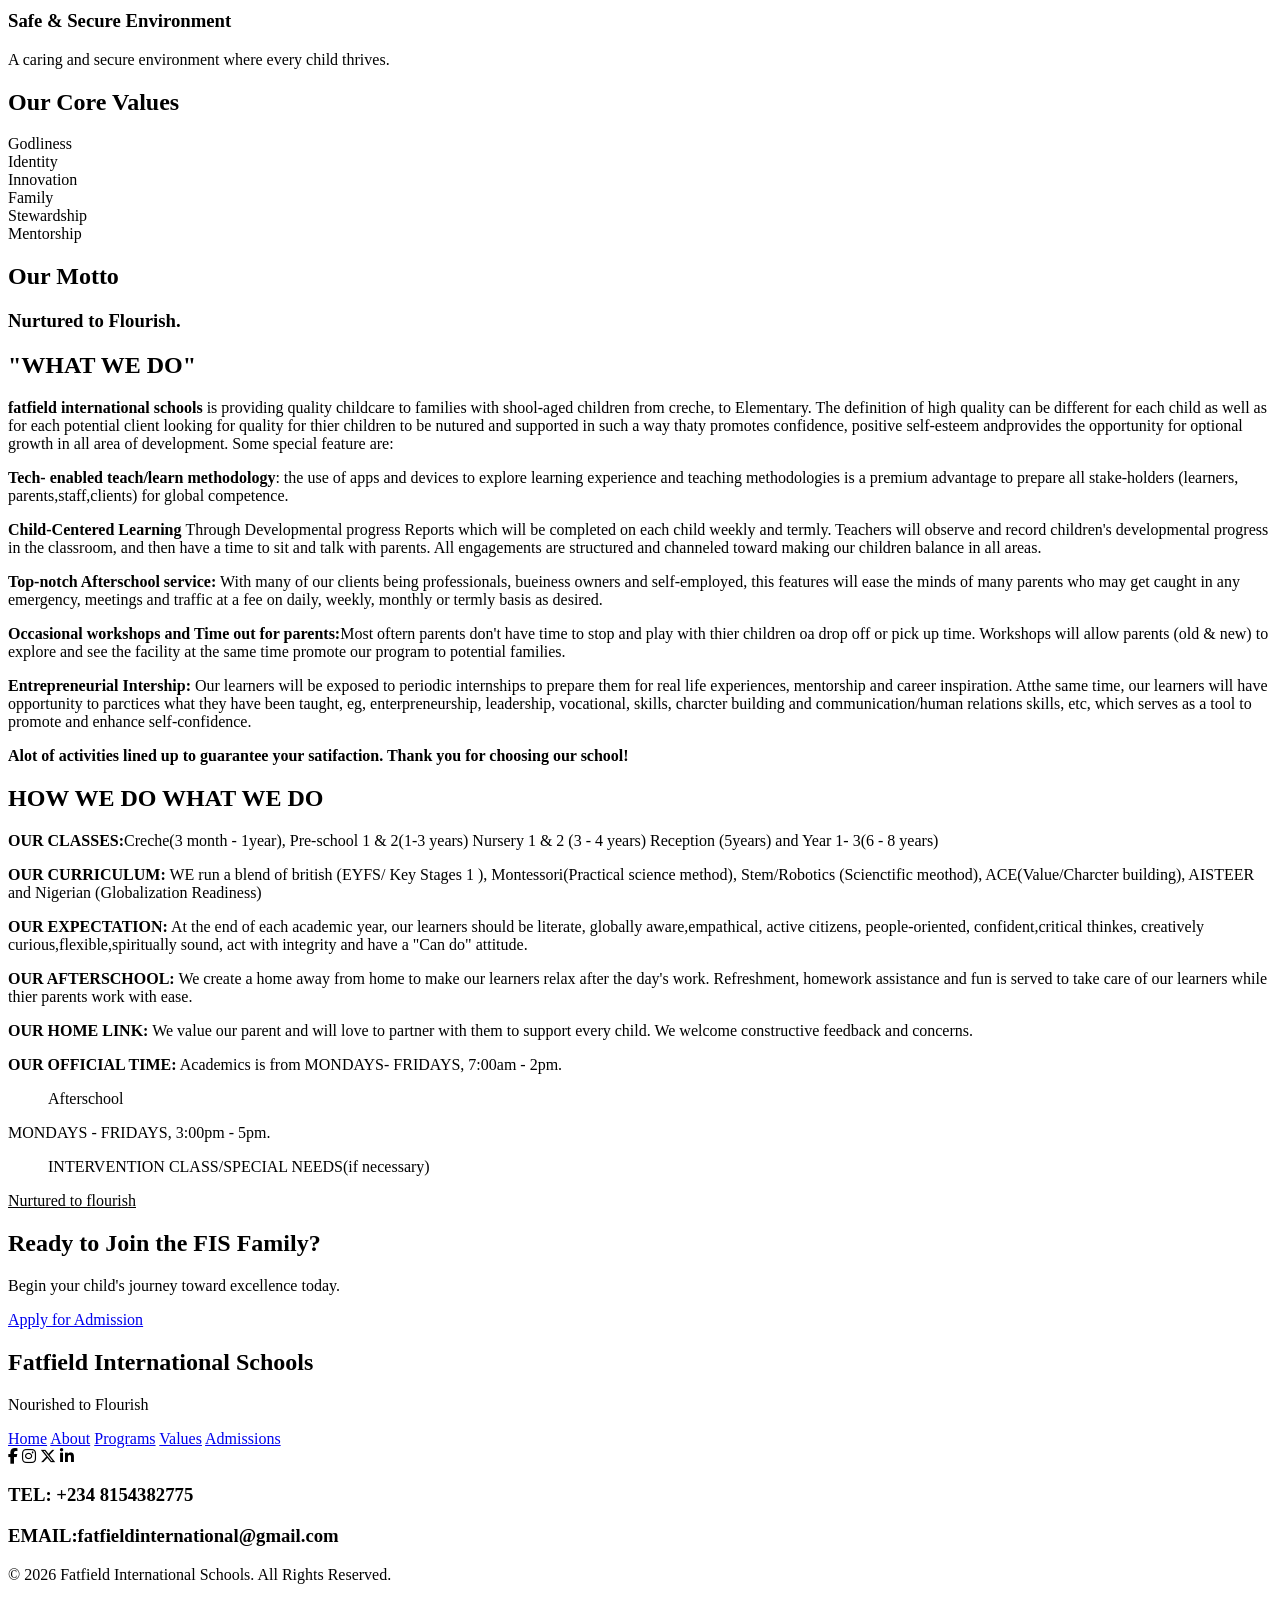
==== commit 62f360b4: "Add files via upload" ====
--- a/home.html
+++ b/home.html
@@ -6,7 +6,7 @@
 
     <title>Fatfield International Schools</title>
 
-    <link rel="stylesheet" href="home.css" />
+    <link rel="stylesheet" href="style/home.css" />
 
     <!-- Google Font -->
     <link
@@ -25,7 +25,7 @@
 
     <header>
       <div class="logo">
-        <img src="fslogo.png" alt="FIS Logo" />
+        <img src="data/fslogo.png" alt="FIS Logo" />
 
         <div>
           <h2>Fatfield International Schools</h2>
@@ -38,7 +38,7 @@
 
       <nav>
         <ul>
-          <li><a href="#hero">Intro</a></li>
+          
 
           <li><a href="#welcome">Welcome</a></li>
 
@@ -52,9 +52,8 @@
 
           <li><a href="#values">Core Values</a></li>
 
-          <li><a href="#motto">Motto</a></li>
-
-          <li><a href="#contact">Contact</a></li>
+          
+
         </ul>
       </nav>
 
@@ -66,7 +65,7 @@
     <section id="hero" class="hero">
       <div class="hero-content">
         <video class="hero-video" autoplay muted loop playsinline>
-          <source src="fsvideo.mp4" type="video/mp4" />
+          <source src="data/fsvideo.mp4" type="video/mp4" />
         </video>
 
         <p>
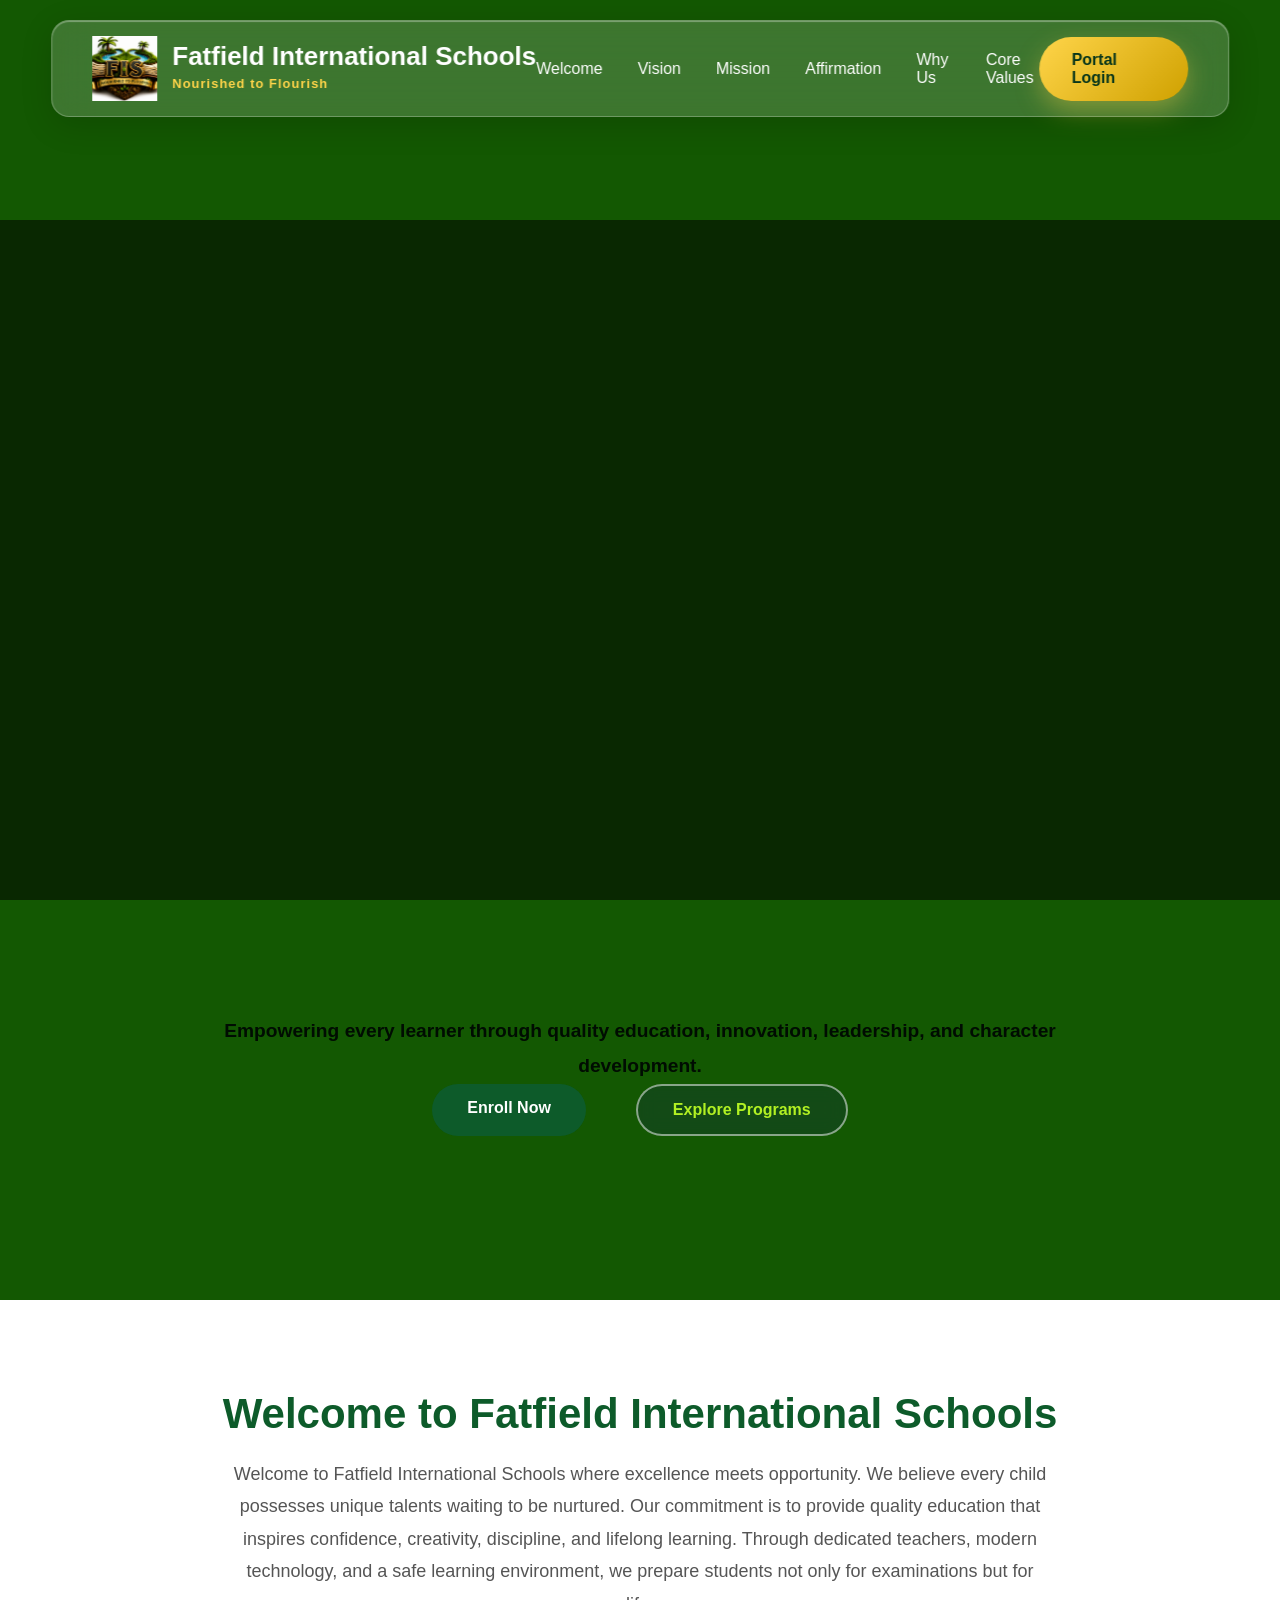
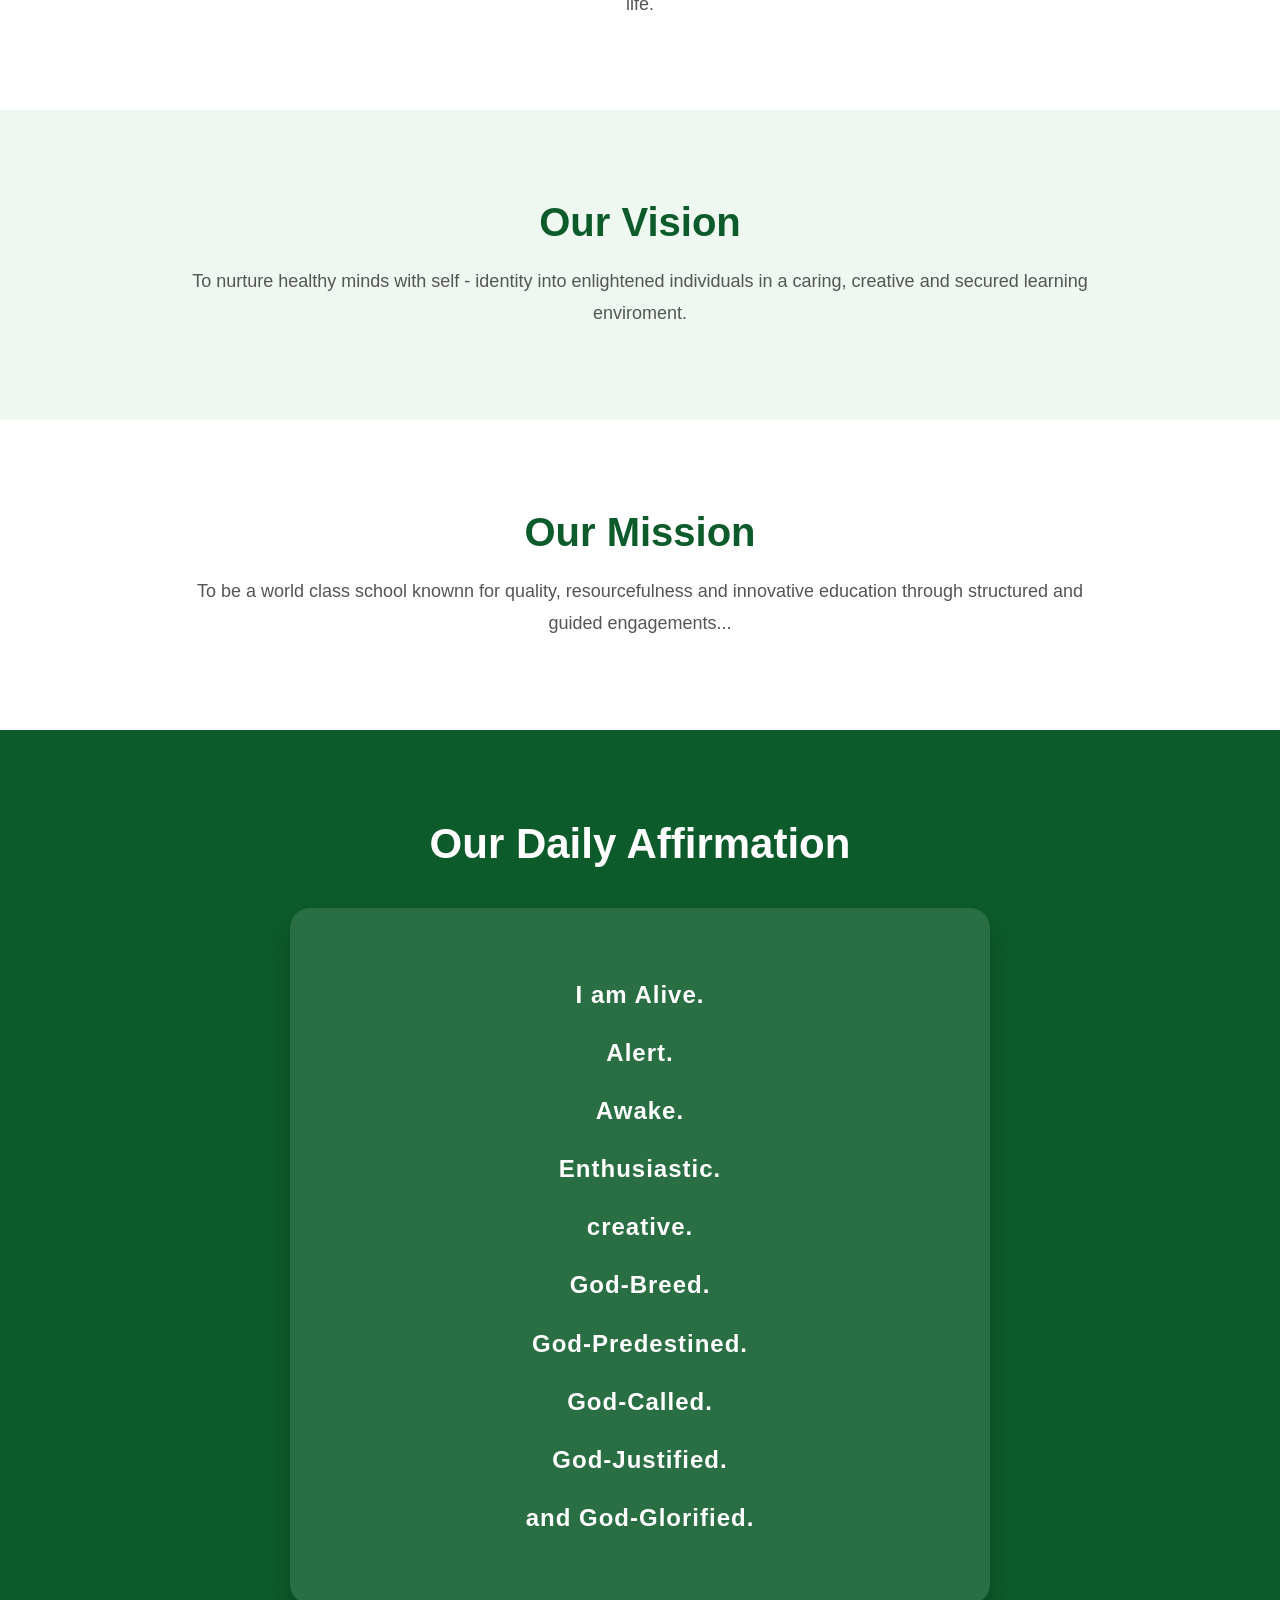
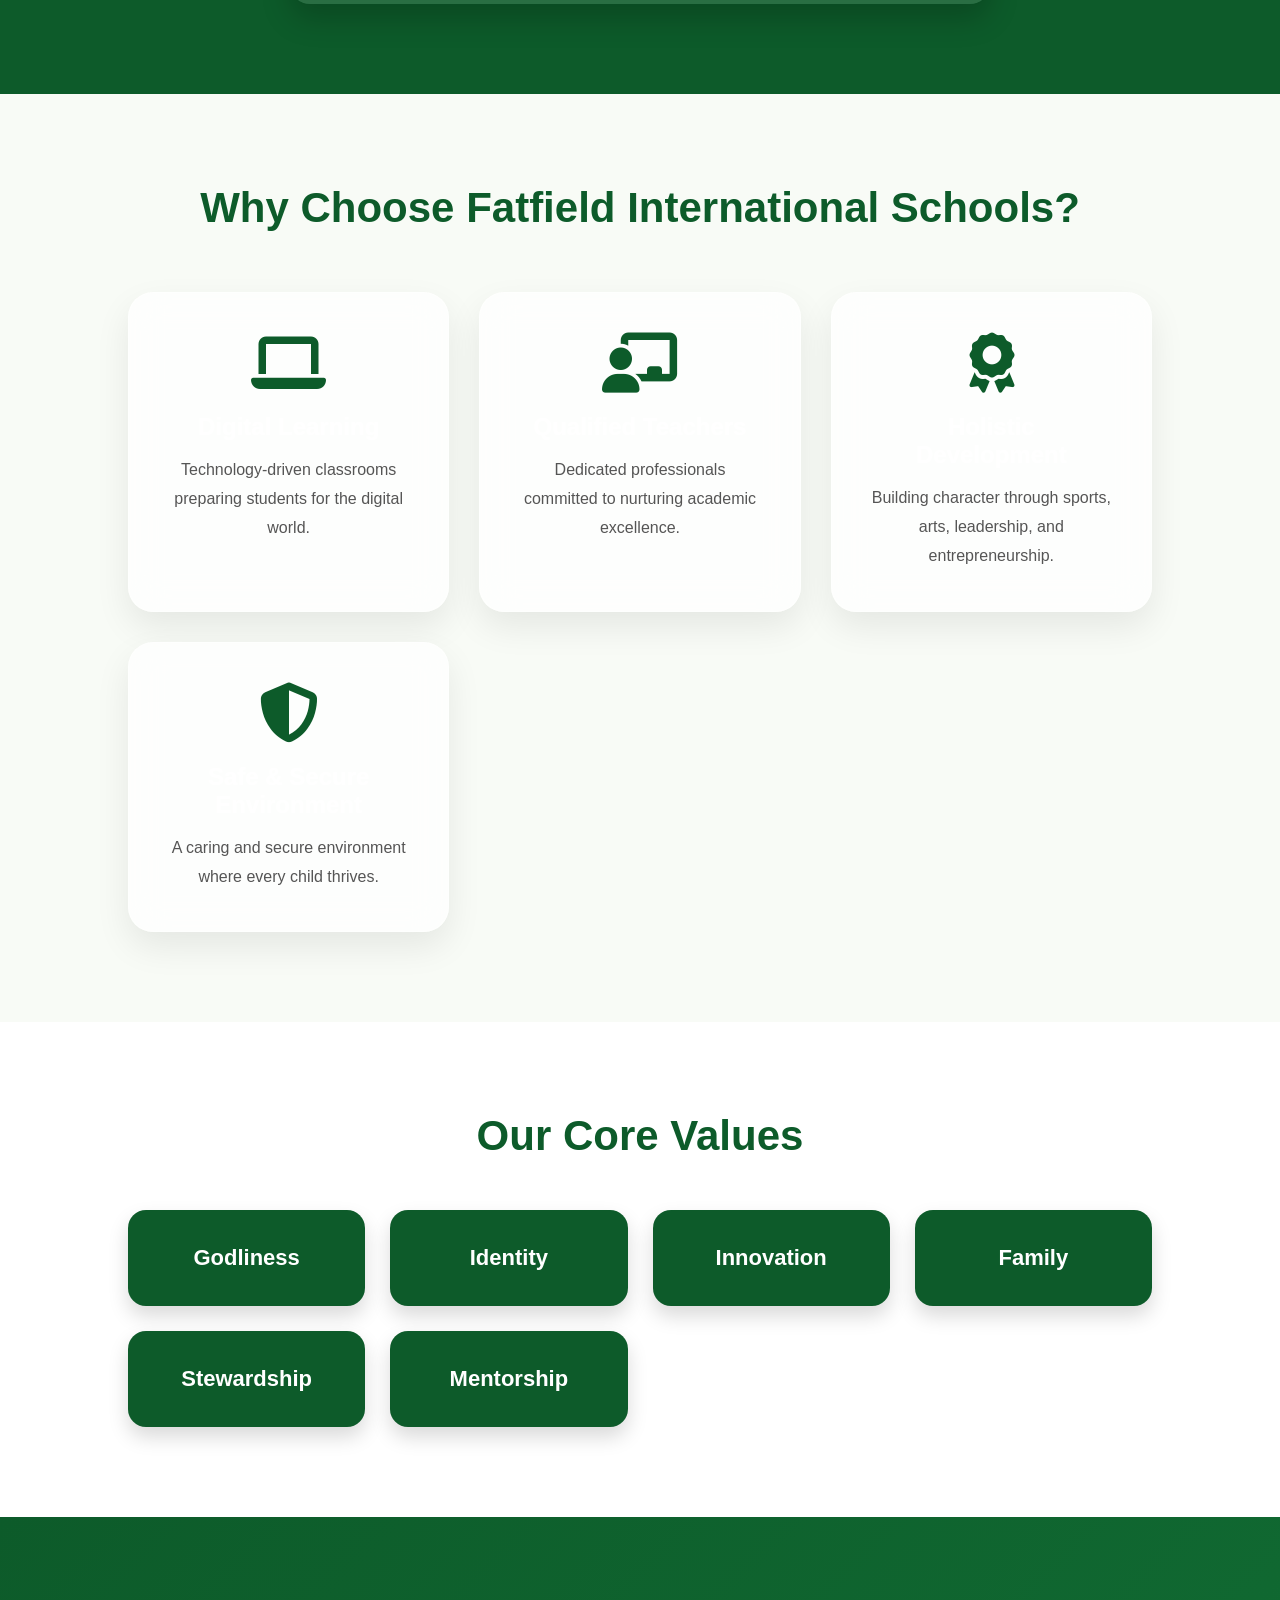
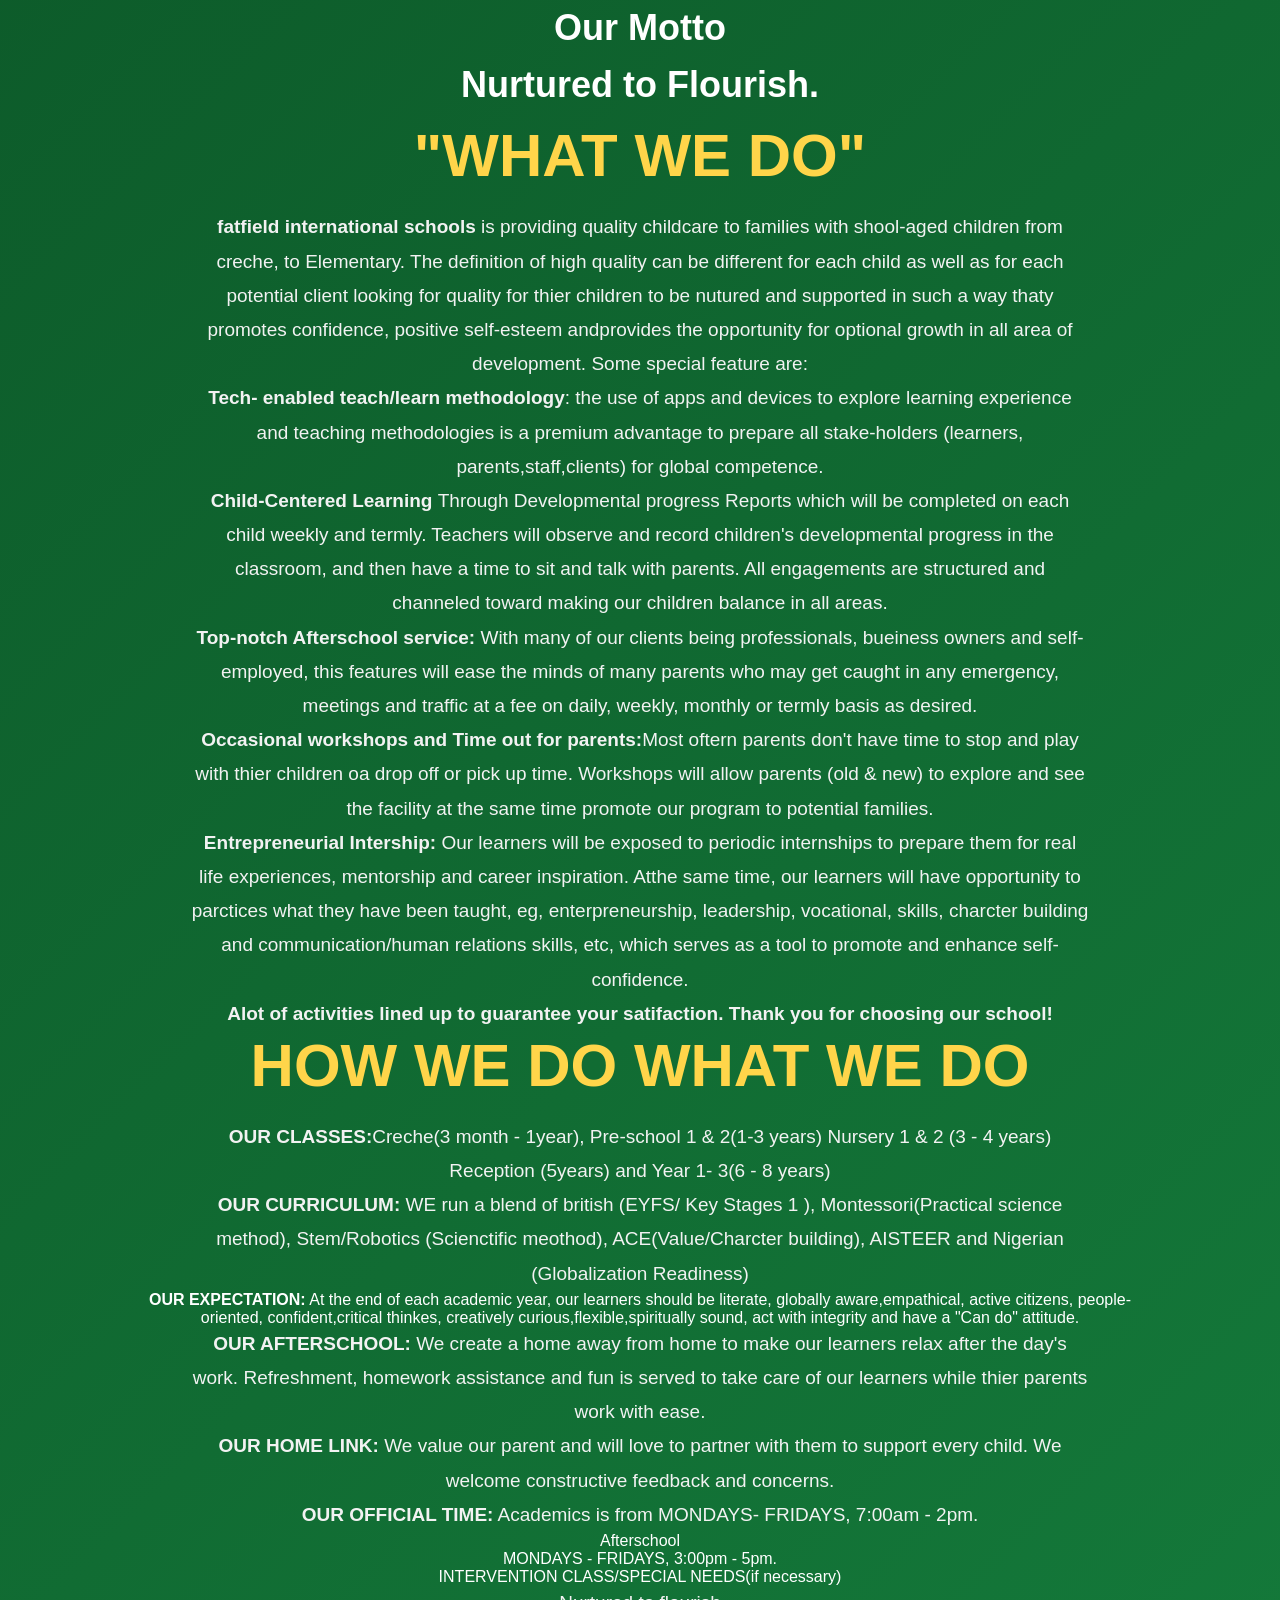
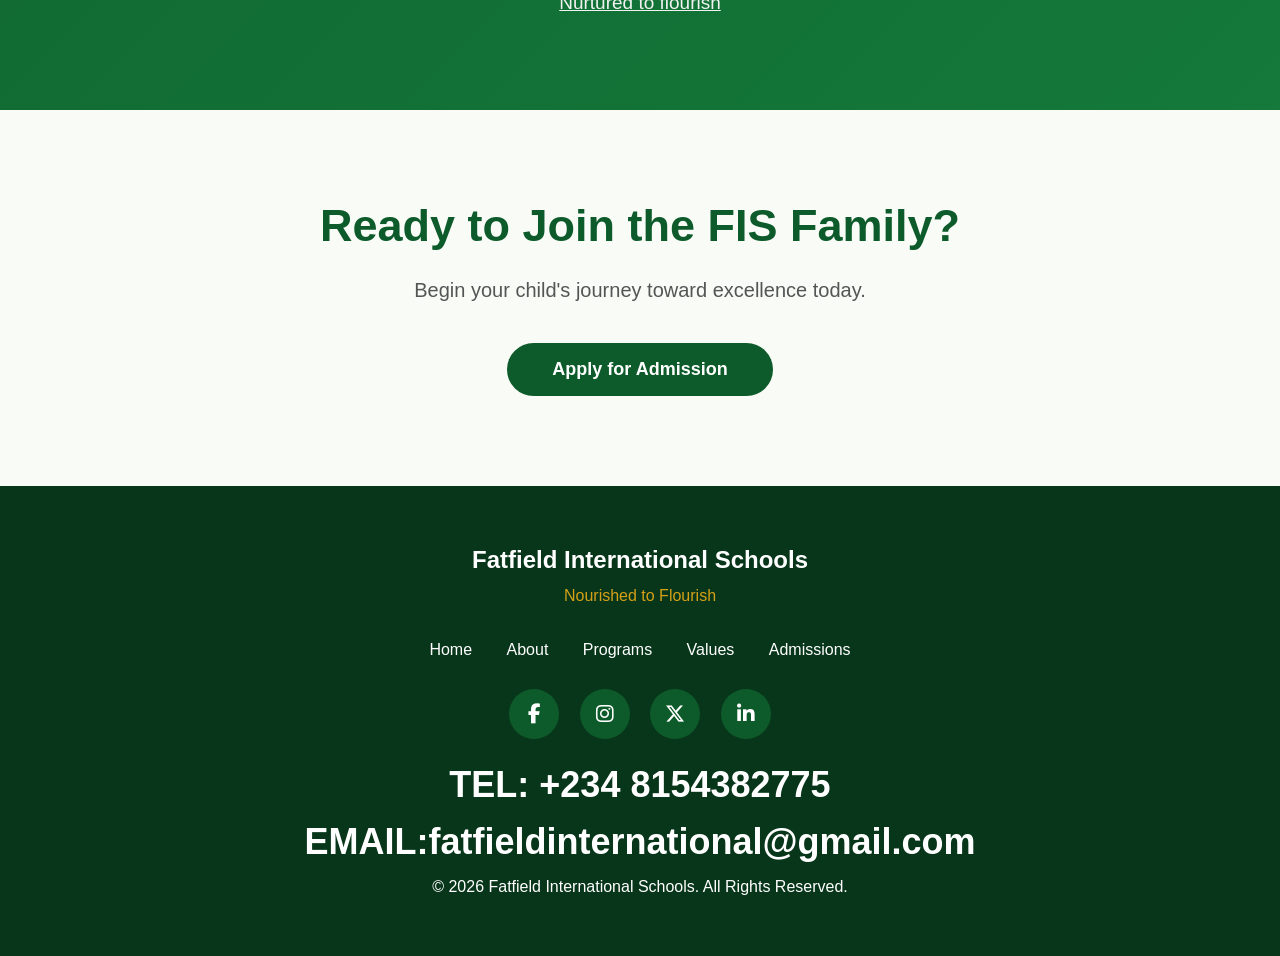
==== commit 12346cef: "Fix HTML structure and update resource paths" ====
--- a/home.html
+++ b/home.html
@@ -6,7 +6,7 @@
 
     <title>Fatfield International Schools</title>
 
-    <link rel="stylesheet" href="style/home.css" />
+    <link rel="stylesheet" href="home.css" />
 
     <!-- Google Font -->
     <link
@@ -25,7 +25,7 @@
 
     <header>
       <div class="logo">
-        <img src="data/fslogo.png" alt="FIS Logo" />
+        <img src="fslogo.png" alt="FIS Logo" />
 
         <div>
           <h2>Fatfield International Schools</h2>
@@ -65,7 +65,7 @@
     <section id="hero" class="hero">
       <div class="hero-content">
         <video class="hero-video" autoplay muted loop playsinline>
-          <source src="data/fsvideo.mp4" type="video/mp4" />
+          <source src="fsvideo.mp4" type="video/mp4" />
         </video>
 
         <p>
--- a/home.css
+++ b/home.css
@@ -0,0 +1,1279 @@
+/*==========================
+ GOOGLE FONT
+==========================*/
+@import url('https://fonts.googleapis.com/css2?family=Poppins:wght@300;400;500;600;700;800&display=swap');
+
+/*==========================
+ RESET
+==========================*/
+*{
+    margin:0;
+    padding:0;
+    box-sizing:border-box;
+    scroll-behavior:smooth;
+    font-family:'Poppins',sans-serif;
+}
+
+body{
+    background:#135802;
+    color:#333;
+    overflow-x:hidden;
+}
+
+img{
+    max-width:100%;
+}
+
+a{
+    text-decoration:none;
+}
+
+section{
+    padding:90px 10%;
+}
+
+h1,h2,h3{
+    color:#0d5b2a;
+}
+
+p{
+    color:#555;
+    line-height:1.8;
+}
+
+/*==========================
+ HEADER
+==========================*/
+
+header{
+    position:fixed;
+    top:0;
+    left:0;
+    right:0;
+    width:100%;
+
+    min-height:90px;
+    padding:15px 40px;
+
+    display:flex;
+    justify-content:space-between;
+    align-items:center;
+
+    box-sizing:border-box;
+
+    background:rgba(255,255,255,.95);
+    backdrop-filter:blur(10px);
+
+    box-shadow:0 5px 15px rgba(0,0,0,.08);
+
+    z-index:1000;
+
+    transition:
+        opacity .2s ease,
+        transform .2s ease;
+}
+
+header.hide{
+    opacity:0;
+    transform:scale(.98);
+    pointer-events:none;
+}
+
+
+/*==========================
+ LOGO
+==========================*/
+
+.logo{
+    display:flex;
+    align-items:center;
+    gap:15px;
+}
+
+.logo img{
+    width:70px;
+}
+
+.logo h2{
+    font-size:24px;
+    color:#0d5b2a;
+}
+
+.logo p{
+    font-size:13px;
+    color:#d4a017;
+    font-weight:600;
+}
+.logo{
+    display:flex;
+    align-items:center;
+    gap:12px;
+    flex-shrink:0;
+}
+
+.logo img{
+    width:65px;
+    height:65px;
+    object-fit:contain;
+}
+.logo div{
+    display:flex;
+    flex-direction:column;
+}
+
+.logo h2{
+    font-size:22px;
+    margin:0;
+}
+
+.logo p{
+    margin:0;
+    font-size:14px;
+}
+
+/*==========================
+ NAVIGATION
+==========================*/
+
+nav ul{
+    display:flex;
+    list-style:none;
+    gap:28px;
+}
+
+nav ul li a{
+    color:#222;
+    font-weight:500;
+    transition:.3s;
+}
+
+nav ul li a:hover{
+    color:#0d5b2a;
+}
+
+/*==========================
+ LOGIN BUTTON
+==========================*/
+
+.login-btn{
+    background:#0d5b2a;
+    color:#fff;
+    padding:12px 24px;
+    border-radius:40px;
+    transition:.3s;
+    font-weight:600;
+}
+
+.login-btn:hover{
+    background:#d4a017;
+    color:#fff;
+}
+
+/*==========================
+ HERO
+==========================*/
+
+.hero{
+    height:100vh;
+    background:
+    linear-gradient(rgba(0,0,0,.55),rgba(0,0,0,.55)),
+    url(images/hero.jpg) center/cover no-repeat;
+
+    display:flex;
+    justify-content:center;
+    align-items:center;
+    text-align:center;
+}
+
+.hero-content{
+    max-width:850px;
+}
+
+.hero-content h1{
+    color:#fff;
+    font-size:65px;
+    line-height:1.2;
+    margin-bottom:20px;
+}
+
+.hero-content p{
+    color:#eee;
+    font-size:20px;
+    margin-bottom:40px;
+}
+
+.hero-buttons{
+    display:flex;
+    justify-content:center;
+    gap:20px;
+    flex-wrap:wrap;
+}
+
+.hero-buttons a{
+    background:#0d5b2a;
+    color:#fff;
+    padding:15px 35px;
+    border-radius:40px;
+    transition:.3s;
+    font-weight:600;
+}
+
+.hero-buttons a:last-child{
+    background:#d4a017;
+}
+
+.hero-buttons a:hover{
+    transform:translateY(-5px);
+    box-shadow:0 10px 25px rgba(0,0,0,.25);
+}
+
+/*==========================
+ WELCOME
+==========================*/
+
+#welcome{
+    text-align:center;
+    background:#fff;
+}
+
+#welcome h2{
+    font-size:42px;
+    margin-bottom:20px;
+}
+
+#welcome p{
+    width:80%;
+    margin:auto;
+    font-size:18px;
+}
+
+/*==========================
+ VISION
+==========================*/
+
+#vision{
+    background:#eef8f1;
+    text-align:center;
+}
+
+#vision h2{
+    font-size:40px;
+    margin-bottom:20px;
+}
+
+#vision p{
+    max-width:900px;
+    margin:auto;
+    font-size:18px;
+}
+
+/*==========================
+ MISSION
+==========================*/
+
+#mission{
+    background:#fff;
+    text-align:center;
+}
+
+#mission h2{
+    font-size:40px;
+    margin-bottom:20px;
+}
+
+#mission p{
+    max-width:900px;
+    margin:auto;
+    font-size:18px;
+}
+
+/*==========================
+ AFFIRMATION
+==========================*/
+
+#affirmation{
+    background:#0d5b2a;
+    text-align:center;
+    color:#fff;
+}
+
+#affirmation h2{
+    color:#fff;
+    margin-bottom:40px;
+    font-size:42px;
+}
+
+.affirmation-box{
+    max-width:700px;
+    margin:auto;
+    background:rgba(255,255,255,.12);
+    padding:50px;
+    border-radius:20px;
+    backdrop-filter:blur(8px);
+    box-shadow:0 15px 30px rgba(0,0,0,.2);
+}
+
+.affirmation-box p{
+    color:#fff;
+    font-size:24px;
+    font-weight:600;
+    margin:15px 0;
+    letter-spacing:1px;
+}
+
+/*==========================
+ SECTION SPACING
+==========================*/
+
+#welcome,
+#vision,
+#mission,
+#affirmation{
+    scroll-margin-top:100px;
+}
+
+/*==========================
+ SIMPLE ANIMATION
+==========================*/
+
+.hero-content,
+#welcome,
+#vision,
+#mission,
+#affirmation{
+    animation:fadeUp .8s ease;
+}
+
+@keyframes fadeUp{
+
+    from{
+        opacity:0;
+        transform:translateY(40px);
+    }
+
+    to{
+        opacity:1;
+        transform:translateY(0);
+    }
+
+}
+
+/*==========================
+ TABLET
+==========================*/
+
+@media(max-width:991px){
+
+header{
+    flex-direction:column;
+    gap:20px;
+}
+
+nav ul{
+    flex-wrap:wrap;
+    justify-content:center;
+}
+
+.hero-content h1{
+    font-size:48px;
+}
+
+.hero-content p{
+    font-size:18px;
+}
+
+#welcome p,
+#vision p,
+#mission p{
+    width:100%;
+}
+
+}
+
+/*==========================
+ MOBILE
+==========================*/
+
+@media(max-width:768px){
+
+section{
+    padding:70px 8%;
+}
+
+.logo img{
+    width:55px;
+}
+
+.logo h2{
+    font-size:20px;
+}
+
+nav ul{
+    gap:15px;
+}
+
+nav ul li a{
+    font-size:14px;
+}
+
+.hero{
+    height:90vh;
+}
+
+.hero-content h1{
+    font-size:36px;
+}
+
+.hero-content p{
+    font-size:16px;
+}
+
+.hero-buttons{
+    flex-direction:column;
+}
+
+.hero-buttons a{
+    width:220px;
+    margin:auto;
+}
+
+#welcome h2,
+#vision h2,
+#mission h2,
+#affirmation h2{
+    font-size:32px;
+}
+
+.affirmation-box{
+    padding:30px;
+}
+
+.affirmation-box p{
+    font-size:18px;
+}
+
+}
+
+
+/*=========================================
+ WHY CHOOSE US
+=========================================*/
+
+#choose{
+    background:#f8fbf6;
+    text-align:center;
+}
+
+#choose h2{
+    font-size:42px;
+    margin-bottom:60px;
+}
+
+.cards{
+    display:grid;
+    grid-template-columns:repeat(auto-fit,minmax(250px,1fr));
+    gap:30px;
+}
+
+.card{
+    background:#fff;
+    padding:40px 25px;
+    border-radius:20px;
+    box-shadow:0 12px 30px rgba(0,0,0,.08);
+    transition:.4s;
+    cursor:pointer;
+}
+
+.card:hover{
+    transform:translateY(-12px);
+    box-shadow:0 18px 40px rgba(0,0,0,.15);
+}
+
+.card i{
+    font-size:60px;
+    color:#0d5b2a;
+    margin-bottom:20px;
+}
+
+.card h3{
+    font-size:24px;
+    margin-bottom:15px;
+}
+
+.card p{
+    font-size:16px;
+    line-height:1.8;
+}
+
+/*=========================================
+ CORE VALUES
+=========================================*/
+
+#values{
+    background:#ffffff;
+    text-align:center;
+}
+
+#values h2{
+    font-size:42px;
+    margin-bottom:50px;
+}
+
+.value-grid{
+    display:grid;
+    grid-template-columns:repeat(auto-fit,minmax(220px,1fr));
+    gap:25px;
+}
+
+.value{
+    background:#0d5b2a;
+    color:#fff;
+    padding:35px;
+    border-radius:18px;
+    font-size:22px;
+    font-weight:600;
+    transition:.4s;
+    box-shadow:0 10px 20px rgba(0,0,0,.15);
+}
+
+.value:hover{
+    background:#d4a017;
+    transform:scale(1.05);
+}
+
+/*=========================================
+ MOTTO
+=========================================*/
+
+#motto{
+    background:linear-gradient(135deg,#0d5b2a,#14793a);
+    color:#fff;
+    text-align:center;
+}
+
+#motto h2, h3{
+    color:#ffffff;
+    font-size:36px;
+    margin-bottom:15px;
+}
+
+#motto h1{
+    color:#ffd54a;
+    font-size:60px;
+    margin-bottom:20px;
+}
+
+#motto p{
+    color:#f2f2f2;
+    max-width:900px;
+    margin:auto;
+    font-size:19px;
+}
+
+/*=========================================
+ CALL TO ACTION
+=========================================*/
+
+#contact{
+    background:#f8fbf6;
+    text-align:center;
+}
+
+#contact h2{
+    font-size:45px;
+    margin-bottom:20px;
+}
+
+#contact p{
+    font-size:20px;
+    margin-bottom:35px;
+}
+
+.cta-btn{
+    display:inline-block;
+    padding:16px 45px;
+    background:#0d5b2a;
+    color:#fff;
+    border-radius:50px;
+    font-size:18px;
+    font-weight:600;
+    transition:.3s;
+}
+
+.cta-btn:hover{
+    background:#d4a017;
+    transform:translateY(-5px);
+}
+
+/*=========================================
+ FOOTER
+=========================================*/
+
+footer{
+    background:#08361a;
+    color:#fff;
+    text-align:center;
+    padding:60px 10%;
+}
+
+.footer-logo h2{
+    color:#fff;
+    margin-bottom:8px;
+}
+
+.footer-logo p{
+    color:#d4a017;
+    margin-bottom:30px;
+}
+
+.footer-links{
+    margin-bottom:30px;
+}
+
+.footer-links a{
+    color:#fff;
+    margin:0 15px;
+    transition:.3s;
+    font-weight:500;
+}
+
+.footer-links a:hover{
+    color:#d4a017;
+}
+
+.socials{
+    margin:25px 0;
+}
+
+.socials i{
+    width:50px;
+    height:50px;
+    line-height:50px;
+    border-radius:50%;
+    background:#0d5b2a;
+    color:#fff;
+    font-size:20px;
+    margin:0 8px;
+    transition:.3s;
+    cursor:pointer;
+}
+
+.socials i:hover{
+    background:#d4a017;
+    transform:translateY(-5px);
+}
+
+footer .copyright{
+    margin-top:25px;
+    color:#ddd;
+    font-size:15px;
+}
+
+/*=========================================
+ SCROLL OFFSET
+=========================================*/
+
+#choose,
+#values,
+#motto,
+#contact{
+    scroll-margin-top:100px;
+}
+
+/*=========================================
+ RESPONSIVE
+=========================================*/
+
+@media(max-width:991px){
+
+.cards{
+    grid-template-columns:repeat(2,1fr);
+}
+
+.value-grid{
+    grid-template-columns:repeat(2,1fr);
+}
+
+#motto h1{
+    font-size:45px;
+}
+
+#contact h2{
+    font-size:36px;
+}
+
+}
+
+@media(max-width:768px){
+
+.cards{
+    grid-template-columns:1fr;
+}
+
+.value-grid{
+    grid-template-columns:1fr;
+}
+
+.card{
+    padding:35px 20px;
+}
+
+.card i{
+    font-size:50px;
+}
+
+.card h3{
+    font-size:22px;
+}
+
+.value{
+    font-size:20px;
+}
+
+#motto h1{
+    font-size:34px;
+}
+
+#motto p{
+    font-size:17px;
+}
+
+#contact h2{
+    font-size:30px;
+}
+
+#contact p{
+    font-size:17px;
+}
+
+.footer-links{
+    display:flex;
+    flex-direction:column;
+    gap:15px;
+}
+
+.footer-links a{
+    margin:0;
+}
+
+.socials i{
+    width:45px;
+    height:45px;
+    line-height:45px;
+    font-size:18px;
+}
+
+}
+
+/*=========================================
+ SMOOTH HOVER EFFECTS
+=========================================*/
+
+.card,
+.value,
+.cta-btn,
+.login-btn,
+.hero-buttons a{
+    transition:all .35s ease;
+}
+
+/*=========================================
+ CUSTOM SCROLLBAR
+=========================================*/
+
+::-webkit-scrollbar{
+    width:10px;
+}
+
+::-webkit-scrollbar-track{
+    background:#e8e8e8;
+}
+
+::-webkit-scrollbar-thumb{
+    background:#0d5b2a;
+    border-radius:20px;
+}
+
+::-webkit-scrollbar-thumb:hover{
+    background:#d4a017;
+} 
+
+
+
+
+/*=========================================
+GLASS STICKY NAVIGATION
+=========================================*/
+
+header{
+    position:fixed;
+    top:20px;
+    left:50%;
+    transform:translateX(-50%);
+
+    width:92%;
+    max-width:1450px;
+
+    display:flex;
+    justify-content:space-between;
+    align-items:center;
+
+    padding:15px 40px;
+
+    background:rgba(255,255,255,0.18);
+
+    backdrop-filter:blur(20px);
+    -webkit-backdrop-filter:blur(20px);
+
+    border:1px solid rgba(255,255,255,.25);
+
+    border-radius:18px;
+
+    box-shadow:
+        0 8px 32px rgba(0,0,0,.15),
+        inset 0 1px 1px rgba(255,255,255,.35);
+
+    z-index:1000;
+
+    transition:.4s ease;
+} 
+
+
+
+
+
+
+.logo{
+    display:flex;
+    align-items:center;
+    gap:15px;
+}
+
+.logo img{
+    width:65px;
+    height:65px;
+    object-fit:cover;
+}
+
+.logo h2{
+    font-size:26px;
+    color:#ffffff;
+    font-weight:700;
+}
+
+.logo h3{
+    font-size:16px;
+    color:#f2f2f2;
+    font-weight:700;
+}
+
+.logo p{
+    color:#ffd54a;
+    font-size:13px;
+    letter-spacing:1px;
+}
+
+
+
+
+
+
+nav ul{
+    display:flex;
+    align-items:center;
+    gap:35px;
+    list-style:none;
+}
+
+nav ul li a{
+
+    color:white;
+
+    font-weight:500;
+
+    position:relative;
+
+    transition:.3s;
+}
+
+nav ul li a::after{
+
+    content:"";
+
+    position:absolute;
+
+    left:0;
+
+    bottom:-6px;
+
+    width:0;
+
+    height:2px;
+
+    background:#FFD54A;
+
+    transition:.3s;
+}
+
+nav ul li a:hover{
+
+    color:#FFD54A;
+
+}
+
+nav ul li a:hover::after{
+
+    width:100%;
+
+}
+
+
+
+
+.login-btn{
+
+    background:linear-gradient(135deg,#FFD54A,#CFA100);
+
+    color:#08361A;
+
+    padding:14px 32px;
+
+    border-radius:50px;
+
+    font-weight:700;
+
+    transition:.35s;
+
+    box-shadow:0 10px 25px rgba(255,213,74,.35);
+
+}
+
+.login-btn:hover{
+
+    transform:translateY(-4px);
+
+    box-shadow:0 18px 35px rgba(255,213,74,.55);
+
+} 
+
+
+
+
+
+.hero{
+
+    height:100vh;
+
+    display:flex;
+
+    justify-content:center;
+
+    align-items:center;
+
+    text-align:center;
+
+    background:
+
+    linear-gradient(rgba(0,0,0,.55),rgba(0,0,0,.55)),
+
+    url(images/hero.jpg);
+
+    background-size:cover;
+
+    background-position:center;
+
+    background-attachment:fixed;
+
+}
+
+
+
+
+.hero-buttons a{
+
+    padding:16px 38px;
+
+    border-radius:50px;
+
+    font-weight:600;
+
+    transition:.35s;
+
+    backdrop-filter:blur(15px);
+
+}
+
+.hero-buttons a:first-child{
+
+    background:#0d5b2a;
+
+    color:white;
+
+}
+
+.hero-buttons a:last-child{
+
+    background:rgba(255,255,255,.15);
+
+    color:white;
+
+    border:1px solid rgba(255,255,255,.4);
+
+}
+
+.hero-buttons a:hover{
+
+    transform:translateY(-6px);
+
+}
+
+
+
+
+.card{
+
+    background:rgba(255,255,255,.75);
+
+    backdrop-filter:blur(18px);
+
+    border:1px solid rgba(255,255,255,.35);
+
+    border-radius:25px;
+
+    padding:40px;
+
+    box-shadow:
+
+    0 15px 35px rgba(0,0,0,.08);
+
+    transition:.4s;
+
+}
+
+.card:hover{
+
+    transform:translateY(-12px);
+
+}
+
+
+
+
+
+
+
+
+
+/*=========================================
+ HERO VIDEO SECTION
+=========================================*/
+
+.hero{
+    position:relative;
+    width:100%;
+    height:120vh;
+    display:flex;
+    justify-content:center;
+    align-items:center;
+    overflow:hidden;
+    margin: 220px 0 0 0; /* Adjust to match your header height */
+
+}
+
+/* Background Video */
+
+.hero-video{
+    position:absolute;
+    top:50%;
+    left:50%;
+    width:100%;
+    height:100%;
+    object-fit:fit;
+    transform:translate(-50%, -50%);
+    z-index:-2;
+}
+
+/* Dark Overlay */
+
+.overlay{
+    position:absolute;
+    top:0;
+    left:0;
+    width:100%;
+    height:100%;
+    background:linear-gradient(
+        rgba(0,0,0,0.45),
+        rgba(0,0,0,0.55)
+    );
+    z-index:-1;
+}
+
+/* Hero Content */
+
+.hero-content{
+    max-width:1000px;
+    text-align:center;
+    padding:20px;
+    color:#fff;
+    z-index:2;
+}
+
+.hero-content h1{
+    font-size:4rem;
+    line-height:1.2;
+    font-weight:800;
+    color:#fff;
+    margin-bottom:20px;
+    text-shadow:0 5px 15px rgba(0,0,0,.4);
+}
+
+.hero-content p{
+    font-size:1.2rem;
+    color:#000c02;
+    margin-bottom:40px;
+    line-height:1.8;
+    margin: 630px 0 0 0;
+    font-weight: bold;
+
+}
+
+/* Buttons */
+
+.hero-buttons{
+    display:flex;
+    justify-content:center;
+    gap:50px;
+    flex-wrap:wrap;
+}
+
+.hero-buttons a{
+    display:inline-block;
+    padding:15px 35px;
+    border-radius:50px;
+    font-weight:600;
+    transition:.35s;
+}
+
+.hero-buttons a:first-child{
+    background:#0d5b2a;
+    color:#fff;
+}
+
+.hero-buttons a:last-child{
+    background:rgba(25, 4, 143, 0.15);
+    color:#b2f023;
+    border:2px solid rgba(255,255,255,.5);
+    backdrop-filter:blur(10px);
+}
+
+.hero-buttons a:hover{
+    transform:translateY(-5px);
+}
+
+.hero-buttons a:first-child:hover{
+    background:#d4a017;
+}
+
+.hero-buttons a:last-child:hover{
+    background:rgba(255,255,255,.25);
+}
+
+/*=========================================
+ RESPONSIVE
+=========================================*/
+
+@media(max-width:992px){
+
+.hero-content h1{
+    font-size:3rem;
+}
+
+.hero-content p{
+    font-size:1.1rem;
+}
+
+}
+
+@media(max-width:768px){
+
+.hero{
+    height:90vh;
+}
+
+.hero-content h1{
+    font-size:2.3rem;
+}
+
+.hero-content p{
+    font-size:1rem;
+}
+
+.hero-buttons{
+    flex-direction:column;
+    align-items:center;
+}
+
+.hero-buttons a{
+    width:220px;
+    text-align:center;
+}
+
+}
+.hero-content{
+    animation:heroFade 1.5s ease;
+}
+
+@keyframes heroFade{
+
+    from{
+        opacity:0;
+        transform:translateY(50px);
+    }
+
+    to{
+        opacity:1;
+        transform:translateY(0);
+    }
+
+} 
+@media (max-width:768px){
+
+header{
+
+    padding:12px 15px;
+
+}
+
+.logo h2{
+
+    font-size:18px;
+
+}
+
+.logo p{
+
+    font-size:12px;
+
+}
+
+.logo img{
+
+    width:50px;
+
+    height:50px;
+
+}
+
+.login-btn{
+
+    display:none;
+
+}
+
+nav{
+
+    display:none;
+
+}
+
+}
